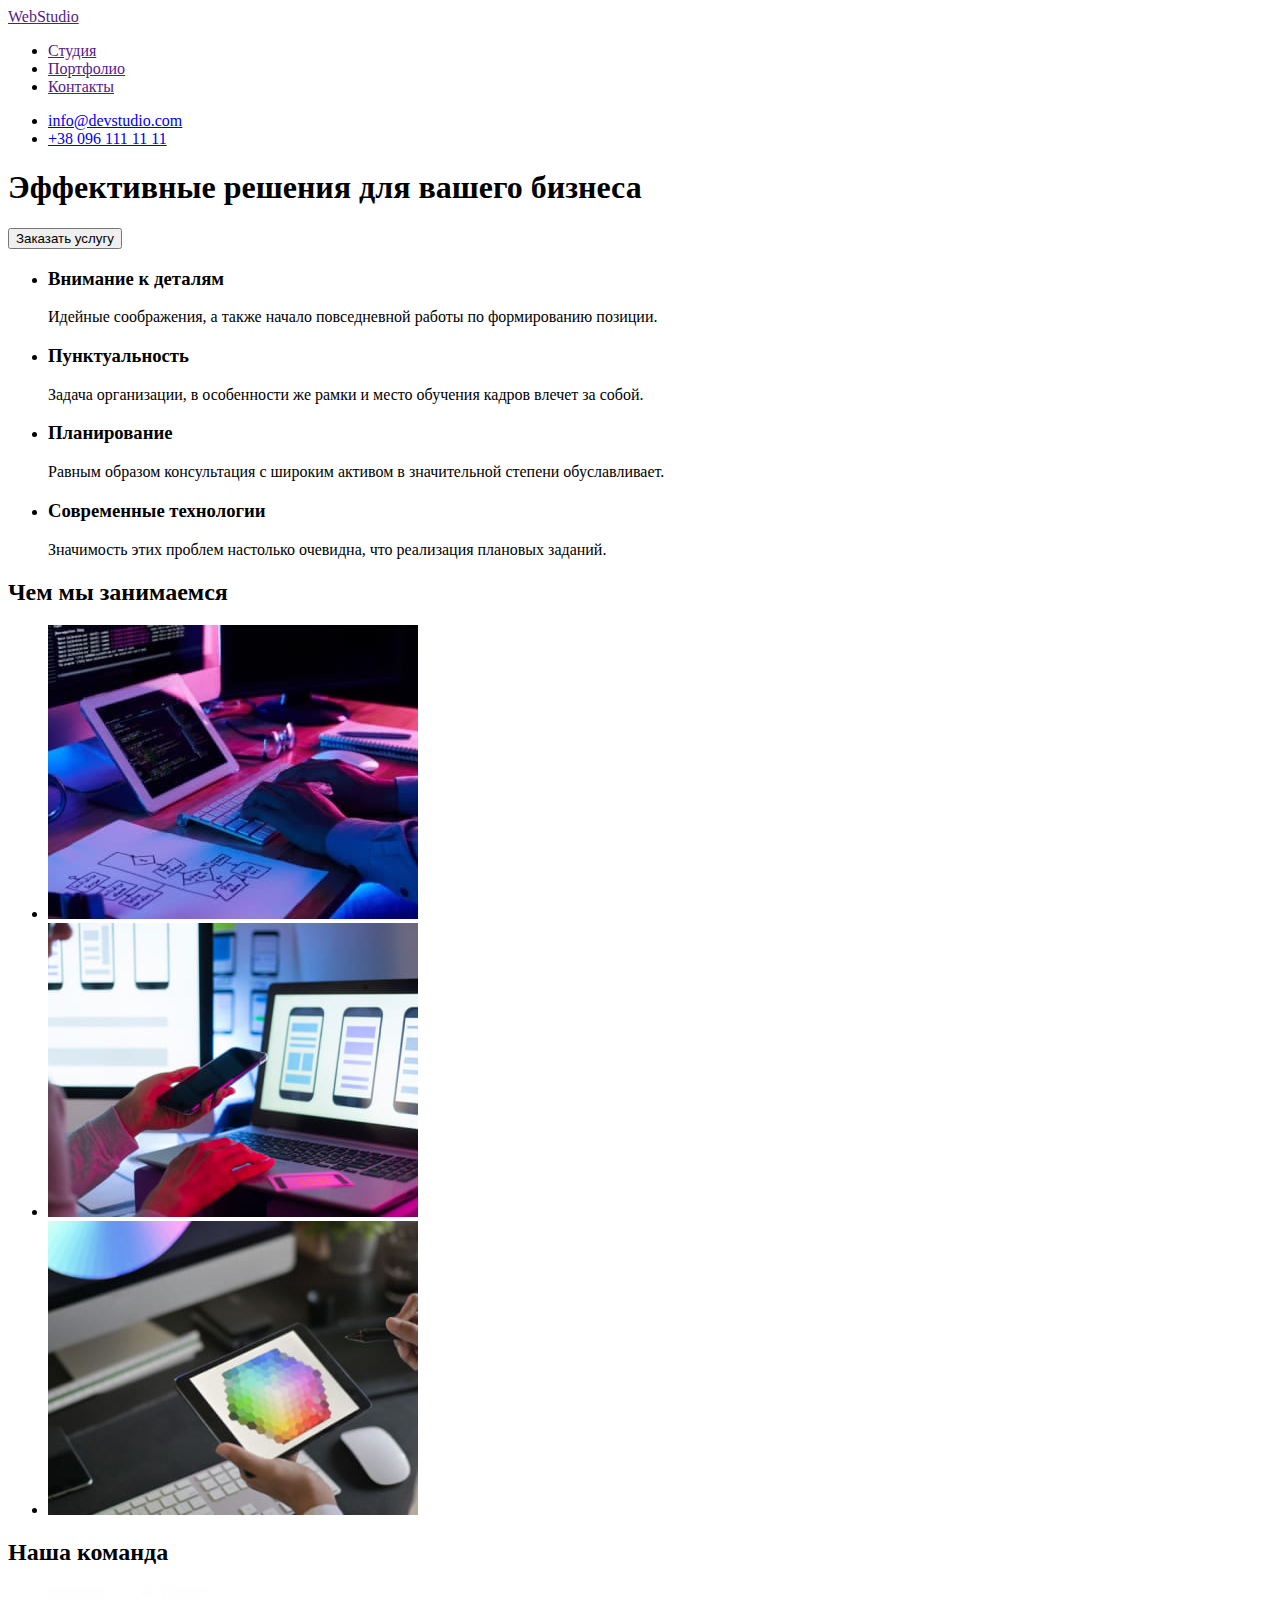
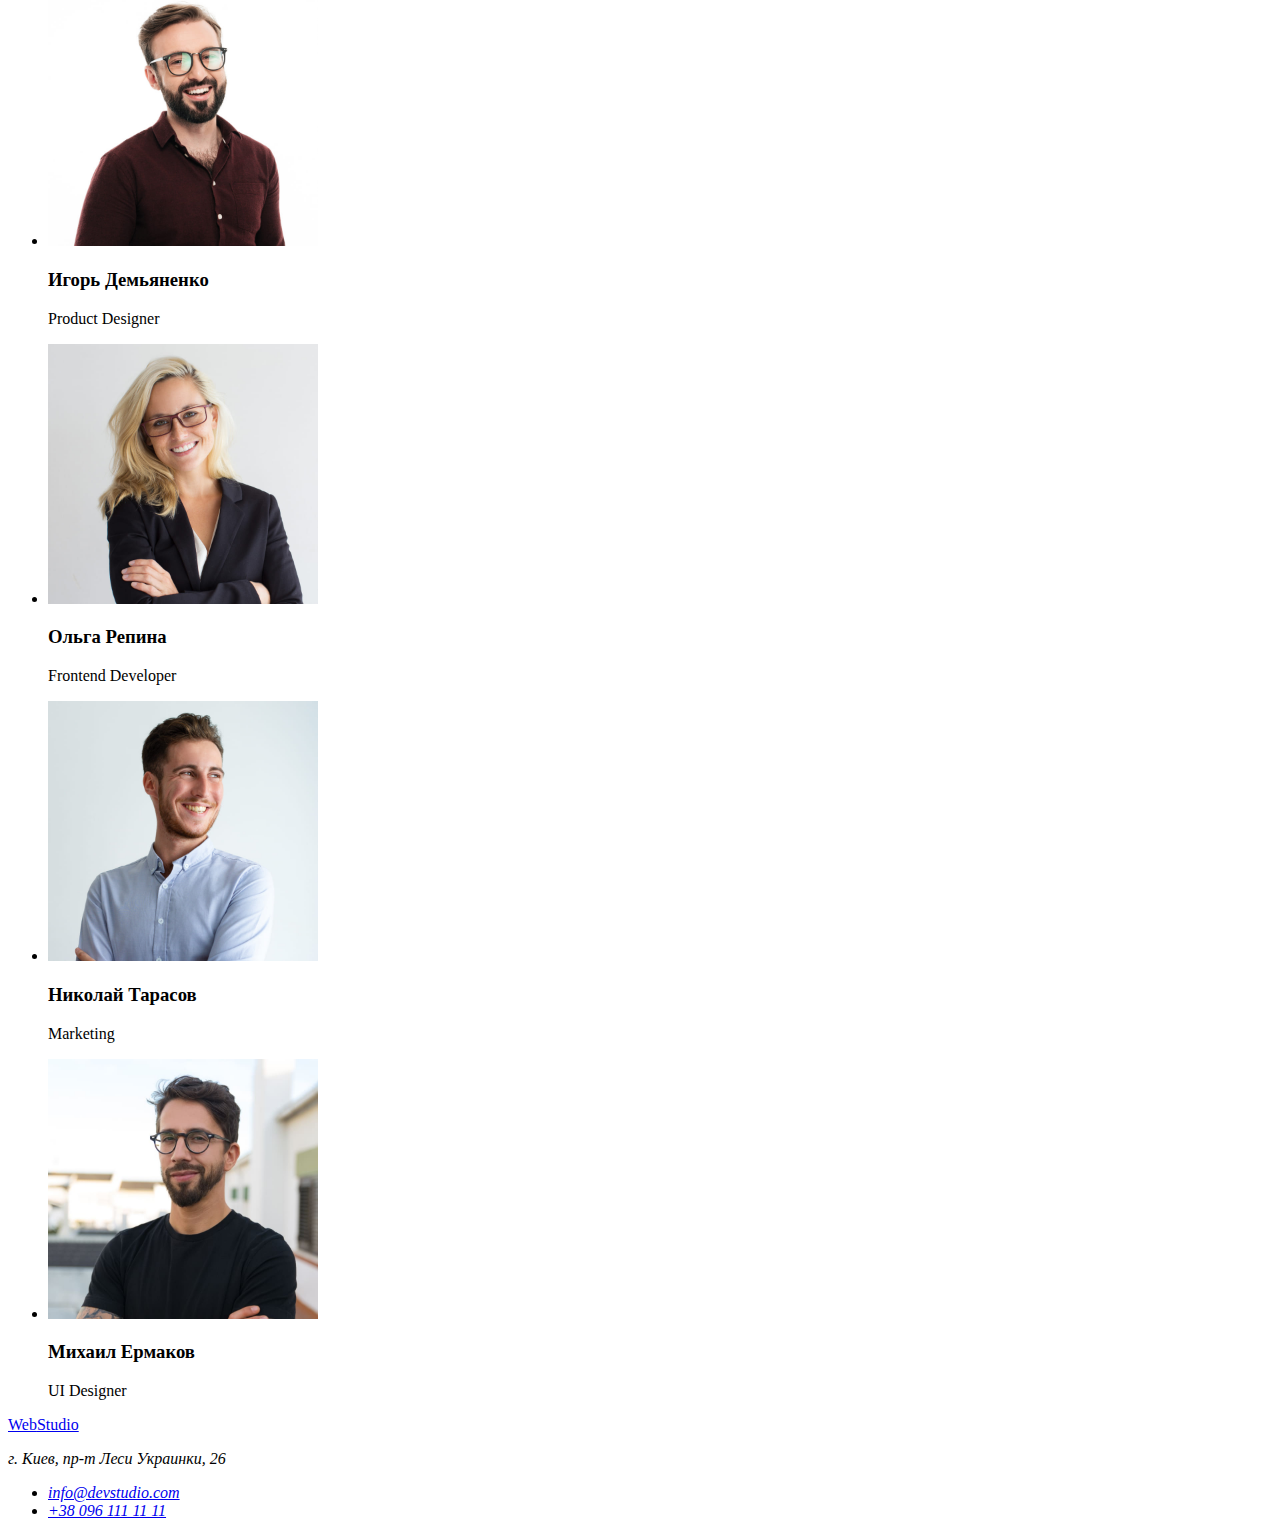
==== index.html @ 60ad61e2 "first" ====
<!DOCTYPE html>
<html lang="ru">
<head>
    <meta charset="UTF-8">
    <meta http-equiv="X-UA-Compatible" content="IE=edge">
    <meta name="viewport" content="width=device-width, initial-scale=1.0">
    <title>Document</title>
    <link rel="stylesheet" href="./css/styles.css" >
</head>

    <header>
        
        <a class="logotype" href=""><span class="logotype-letters">Web</span>Studio</a>

        <!--Navigation panel-->
        <nav>
            <ul class="nav-list">
                <li><a class="stuio" href="">Студия</a></li>
                <li><a class="portfolio" href="">Портфолио</a></li>
                <li><a class="contacts" href="">Контакты</a></li>
            </ul>
        </nav>
            
            <ul>
                <li>
                     <a href="mailto:info@devstudio.com">info@devstudio.com</a>
                </li>
                <li>
                     <a href="tel:+380961111111">+38 096 111 11 11</a>
                </li>
            </ul>
        
    </header>

<main>
    <section>
        <div>
            <h1>Эффективные решения для вашего бизнеса</h1>
            <button type="button">Заказать услугу</button>

        </div>
    </section>
        
   
    <section>
        <ul>
            <li>
                <h3>Внимание к деталям</h3>
                <p>Идейные соображения, а также начало повседневной работы по формированию позиции.</p>
            </li>
            <li>
                <h3>Пунктуальность</h3>
                <p>Задача организации, в особенности же рамки и место обучения кадров влечет за собой.</p>
            </li>
            <li>
                <h3>Планирование</h3>
                <p>Равным образом консультация с широким активом в значительной степени обуславливает.</p>
            </li>
            <li>
                <h3>Современные технологии</h3>
                <p>Значимость этих проблем настолько очевидна, что реализация плановых заданий.</p>
            </li>
            
        </ul>
    </section>

    <section>
        <h2>Чем мы занимаемся</h2>
        <ul>
            <li>
                <img src="./imiges/box1.jpg" alt="ввод текста" width="370">
            </li>
            <li>
                <img src="./imiges/box2.jpg" alt="ноутбук" width="370">
            </li>
            <li>
                <img src="./imiges/box3.jpg" alt="планшет" width="370">
            </li>
        </ul>
    </section>

    <section>
        <h2>Наша команда</h2>
        <ul>
            <li>
                <img src="./imiges/igor-demianenko.jpg" width="270" alt="Игорь Демьяненко">
                <h3>Игорь Демьяненко</h3>
                <p>Product Designer</p>
            </li>
            <li>
                <img src="./imiges/olga-repina.jpg" width="270" alt="Ольга Репина">
                <h3>Ольга Репина</h3>
                <p>Frontend Developer</p>
            </li>
            <li>
                <img src="./imiges/nikolay-tarasov.jpg" width="270" alt="Николай Тарасов">
                <h3>Николай Тарасов</h3>
                <p>Marketing</p>
            </li>
            <li>
                <img src="./imiges/mikhail-ermakov.jpg" width="270" alt="Михаил Ермаков">
                <h3>Михаил Ермаков</h3>
                <p>UI Designer</p>
            </li>
        </ul>
    </section>
</main>

<footer>
        <a class="logotype" href="./Index.html"><span class="logotype-letters">Web</span>Studio</a>

        <address>
            <p> г. Киев, пр-т Леси Украинки, 26</p>
                
            <ul>
                <li> 
                    <a href="mailto:info@devstudio.com">info@devstudio.com</a>
                </li>
                <li>
                    <a href="tel:+380961111111">+38 096 111 11 11</a>
                </li>
            </ul>
        </address>
    
</footer>

</html>
---- css/styles.css ----
/* первичный цвет #212121 */
/* вторичный текст #757575 */
/* Цвет шрифта оглавления героя #FFFFFF */
/* Фон выделения  #2196F3 */
/* Фон хедера #FFFFFF */
/* Фон первой секции #E5E5E5 */
/* Фон второй секции  #F5F4FA */

.list
{
  list-style: none;
}

.letters-logo
{
  color: #2196F3;
}
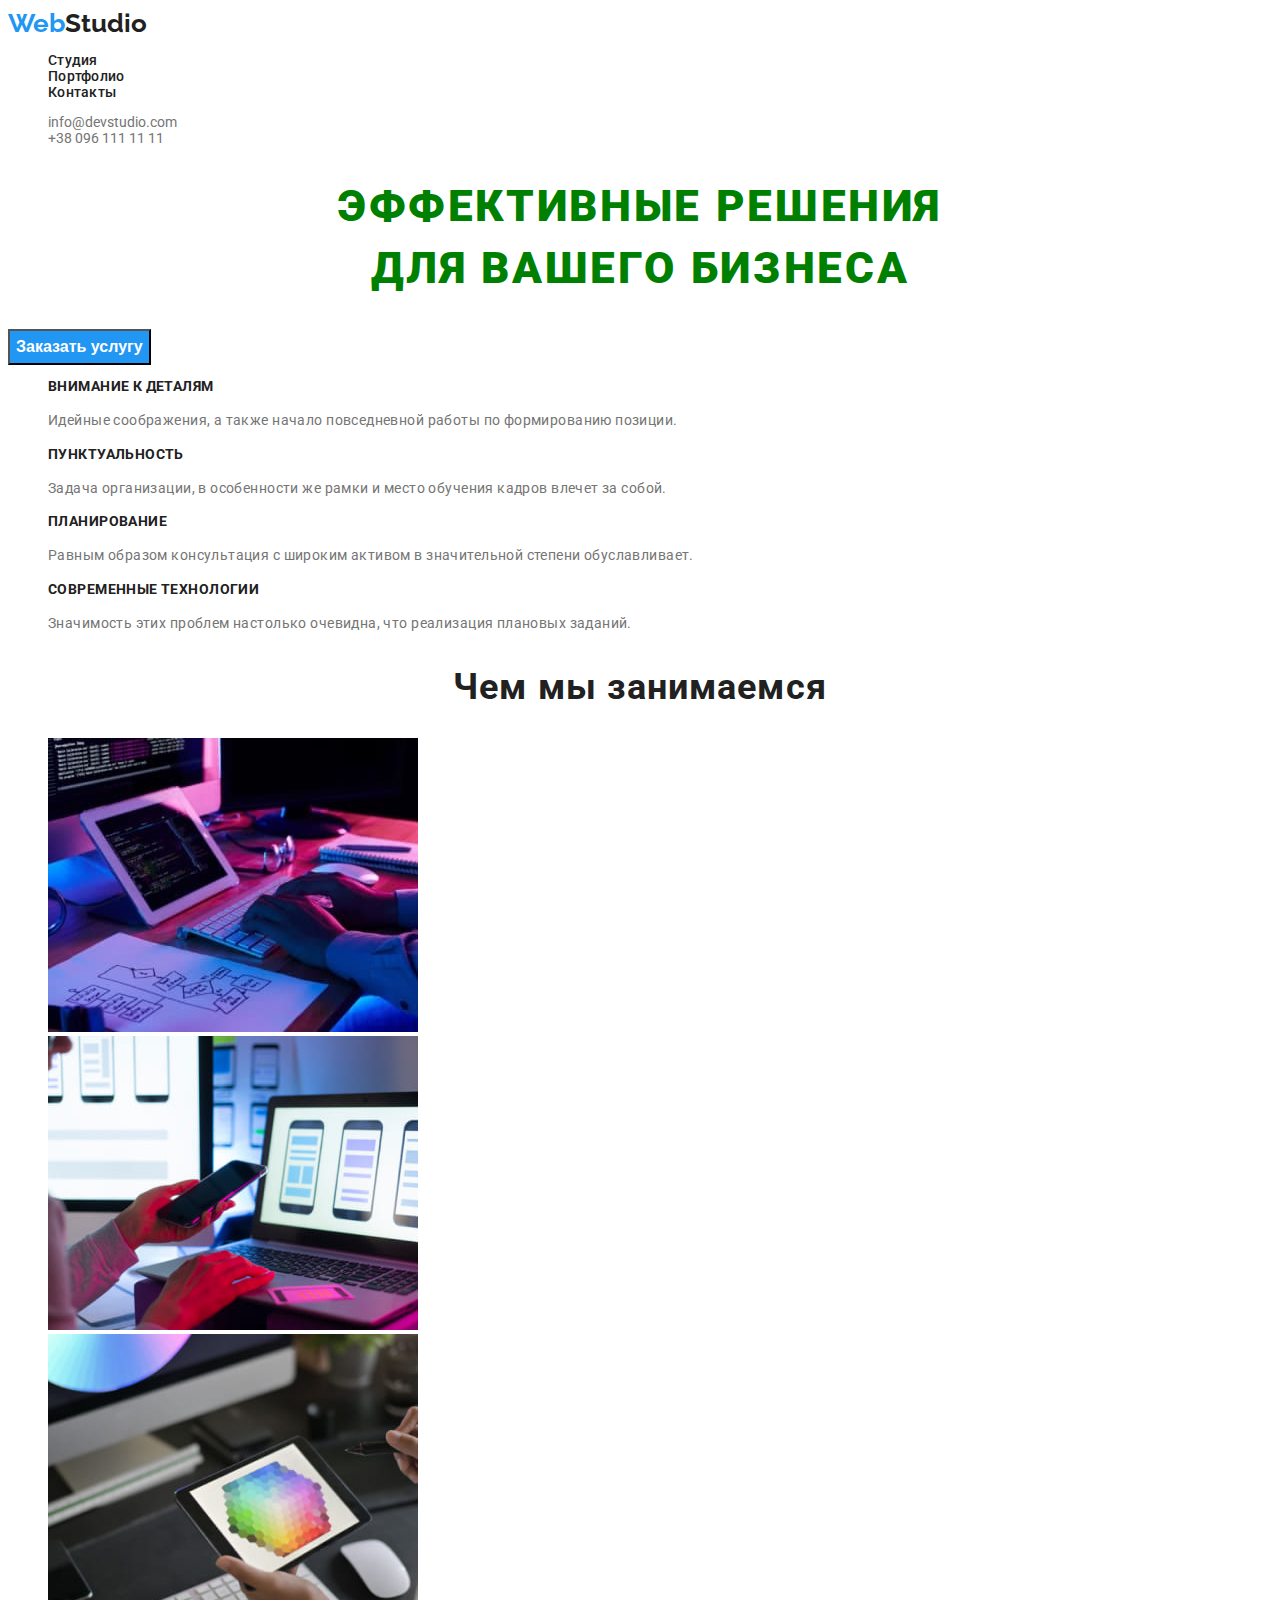
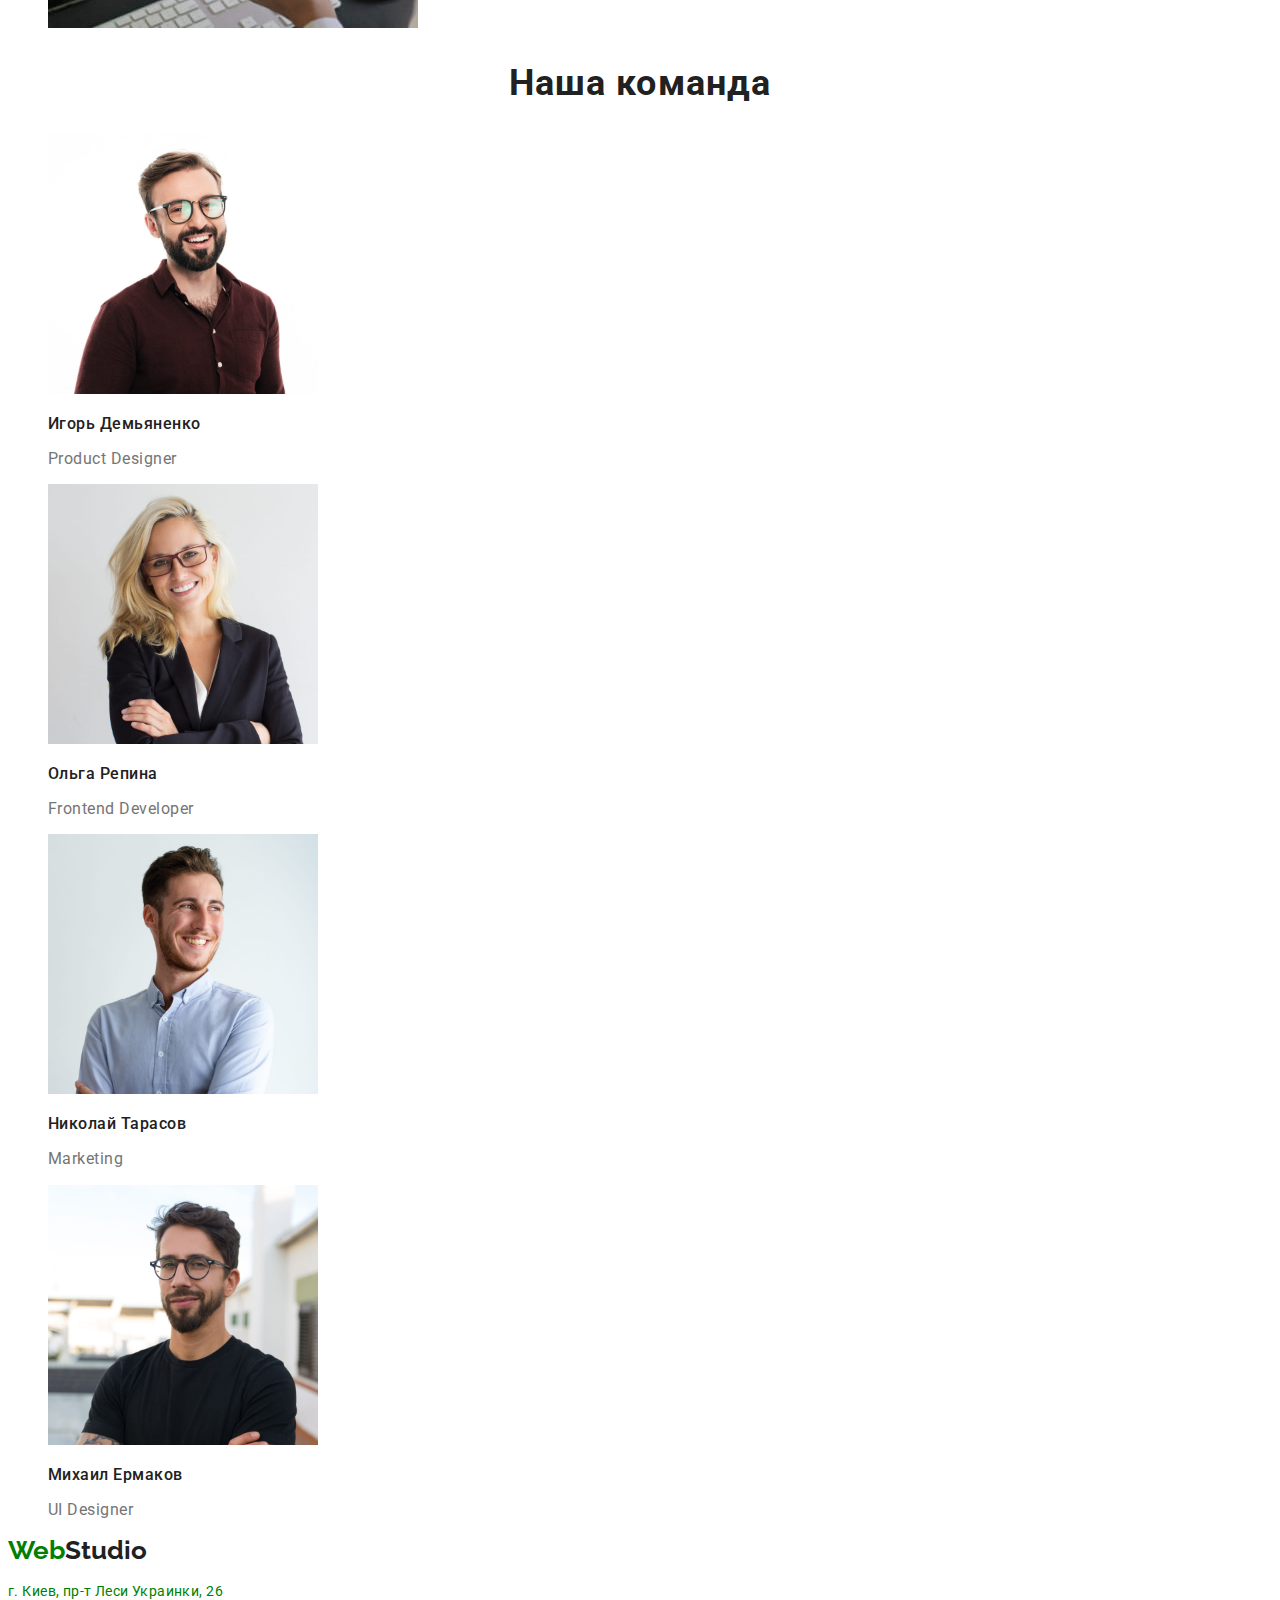
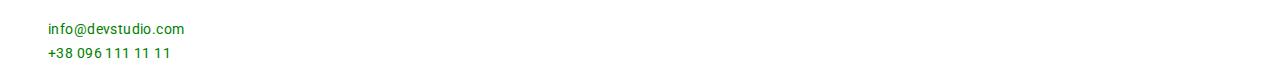
==== commit cd009dcb: "first" ====
--- a/index.html
+++ b/index.html
@@ -5,45 +5,53 @@
     <meta http-equiv="X-UA-Compatible" content="IE=edge">
     <meta name="viewport" content="width=device-width, initial-scale=1.0">
     <title>Document</title>
+    <link rel="preconnect" href="https://fonts.googleapis.com">
+    <link rel="preconnect" href="https://fonts.gstatic.com" crossorigin>
+    <link
+        href="https://fonts.googleapis.com/css2?family=Festive&family=Raleway:wght@700&family=Roboto:wght@400;500;900&display=swap"
+        rel="stylesheet">
+
     <link rel="stylesheet" href="./css/styles.css" >
 </head>
+<body>
+    
 
     <header>
         
-        <a class="logotype" href=""><span class="logotype-letters">Web</span>Studio</a>
+        <a class="logo-title link" href=""><span class="logo-letters-up">Web</span>Studio</a>
 
         <!--Navigation panel-->
-        <nav>
-            <ul class="nav-list">
-                <li><a class="stuio" href="">Студия</a></li>
-                <li><a class="portfolio" href="">Портфолио</a></li>
-                <li><a class="contacts" href="">Контакты</a></li>
+        <nav class="nav-list">
+            <ul class="list">
+                <li><a class="stuio link " href="">Студия</a></li>
+                <li><a class="portfolio link" href="./portfolio.html">Портфолио</a></li>
+                <li><a class="contacts link" href="">Контакты</a></li>
             </ul>
         </nav>
             
-            <ul>
+            <ul class="nav-link list">
                 <li>
-                     <a href="mailto:info@devstudio.com">info@devstudio.com</a>
+                     <a class="link" href="mailto:info@devstudio.com">info@devstudio.com</a>
                 </li>
                 <li>
-                     <a href="tel:+380961111111">+38 096 111 11 11</a>
+                     <a class="link" href="tel:+380961111111">+38 096 111 11 11</a>
                 </li>
             </ul>
         
     </header>
 
 <main>
-    <section>
+    <section class="hero">
         <div>
-            <h1>Эффективные решения для вашего бизнеса</h1>
-            <button type="button">Заказать услугу</button>
+            <h1 class="hero-title">Эффективные решения <br> для вашего бизнеса</h1>
+            <button type="button" class="hero-button">Заказать услугу</button>
 
         </div>
     </section>
         
    
-    <section>
-        <ul>
+    <section class="skills">
+        <ul class="list">
             <li>
                 <h3>Внимание к деталям</h3>
                 <p>Идейные соображения, а также начало повседневной работы по формированию позиции.</p>
@@ -64,9 +72,9 @@
         </ul>
     </section>
 
-    <section>
+    <section class="work-list">
         <h2>Чем мы занимаемся</h2>
-        <ul>
+        <ul class="list">
             <li>
                 <img src="./imiges/box1.jpg" alt="ввод текста" width="370">
             </li>
@@ -79,9 +87,9 @@
         </ul>
     </section>
 
-    <section>
+    <section class="team">
         <h2>Наша команда</h2>
-        <ul>
+        <ul class="list">
             <li>
                 <img src="./imiges/igor-demianenko.jpg" width="270" alt="Игорь Демьяненко">
                 <h3>Игорь Демьяненко</h3>
@@ -107,21 +115,21 @@
 </main>
 
 <footer>
-        <a class="logotype" href="./Index.html"><span class="logotype-letters">Web</span>Studio</a>
+        <a class="logo-title link" href="./Index.html"><span class="logo-letters-down">Web</span>Studio</a>
 
-        <address>
+        <address class="address-font">
             <p> г. Киев, пр-т Леси Украинки, 26</p>
                 
-            <ul>
+            <ul class="nav-link-down list">
                 <li> 
-                    <a href="mailto:info@devstudio.com">info@devstudio.com</a>
+                    <a class="link" href="mailto:info@devstudio.com">info@devstudio.com</a>
                 </li>
                 <li>
-                    <a href="tel:+380961111111">+38 096 111 11 11</a>
+                    <a class="link" href="tel:+380961111111">+38 096 111 11 11</a>
                 </li>
             </ul>
         </address>
     
 </footer>
-
+</body>
 </html>
--- a/css/styles.css
+++ b/css/styles.css
@@ -6,12 +6,191 @@
 /* Фон первой секции #E5E5E5 */
 /* Фон второй секции  #F5F4FA */
 
-.list
-{
+:root {
+  --primary-text-color: #212121;
+  --secondary-text-color: #757575;
+  --accent-color: #2196f3;
+  --white-text-color: #ffffff;
+  --temporary-text-color: green;
+}
+body {
+  color: var(--primary-text-color);
+  font-family: Roboto, sans-serif;
+  font-style: normal;
+  font-weight: 400;
+  font-size: 14px;
+  line-height: 1.14;
+}
+/*сброс точек списка*/
+.list {
   list-style: none;
 }
+/*обнуление подчёркивания ссылок*/
+.link {
+  text-decoration: none;
+}
 
-.letters-logo
-{
-  color: #2196F3;
+/*характеристики шрифта логотипа*/
+.logo-title {
+  color: var(--primary-text-color);
+  font-family: Raleway, sans-serif;
+  font-style: normal;
+  font-weight: 700;
+  font-size: 26px;
+  line-height: 1.2;
 }
+/*назначение цвета первых букв логотипа сверху*/
+.logo-letters-up {
+  color: var(--accent-color);
+}
+
+/*панель навигации*/
+.nav-list .link {
+  color: var(--primary-text-color);
+
+  font-weight: 500;
+  font-size: 14px;
+  line-height: 1.14;
+  letter-spacing: 0.02em;
+}
+
+.nav-list .link:hover,
+.nav-list .link:focus {
+  color: var(--accent-color);
+}
+/*панель ссылок хедера*/
+.nav-link .link {
+  color: var(--secondary-text-color);
+}
+.nav-link .link:hover,
+.nav-link .link:focus {
+  color: var(--accent-color);
+}
+
+/*оглавление героя*/
+.hero .hero-title {
+  color: var(--temporary-text-color);
+  font-weight: 900;
+  font-size: 44px;
+  line-height: 1.4;
+  text-align: center;
+  letter-spacing: 0.06em;
+  text-transform: uppercase;
+}
+
+.hero-button {
+  cursor: pointer;
+}
+
+.hero-button {
+  background-color: var(--accent-color);
+  color: var(--white-text-color);
+  font-weight: 700;
+  font-size: 16px;
+  line-height: 1.87;
+}
+
+.work-list h2 {
+  font-weight: 700;
+  font-size: 36px;
+  line-height: 1.17;
+  text-align: center;
+  letter-spacing: 0.03em;
+}
+
+.skills h3 {
+  font-weight: 700;
+  font-size: 14px;
+  line-height: 1.14;
+  letter-spacing: 0.03em;
+  text-transform: uppercase;
+}
+
+.skills p {
+  color: var(--secondary-text-color);
+  font-weight: 400;
+  font-size: 14px;
+  line-height: 1.7;
+  letter-spacing: 0.03em;
+}
+
+.team h2 {
+  font-weight: 700;
+  font-size: 36px;
+  line-height: 1.17;
+  text-align: center;
+  letter-spacing: 0.03em;
+}
+
+.team .list h3 {
+  font-weight: 500;
+  font-size: 16px;
+  line-height: 1.2;
+  letter-spacing: 0.03em;
+}
+.team .list p {
+  color: var(--secondary-text-color);
+  font-weight: 400;
+  font-size: 16px;
+  line-height: 1.2;
+  letter-spacing: 0.03em;
+}
+
+/*назначение цвета первых букв логотипа снизу. Временно зелёный*/
+.logo-title .logo-letters-down {
+  color: var(--temporary-text-color);
+}
+
+/*назначение характеристик строке адреса*/
+.address-font p {
+  color: var(--temporary-text-color);
+  font-style: normal;
+  font-size: 14px;
+  line-height: 1.7;
+  letter-spacing: 0.03em;
+}
+
+.nav-link-down a {
+  text-decoration: none;
+  list-style: none;
+  font-style: normal;
+  font-size: 14px;
+  line-height: 1.7;
+  letter-spacing: 0.03em;
+  /*color: rgba(255, 255, 255, 0.6);*/
+  color: var(--temporary-text-color);
+}
+/*-------portfolio.html---------*/
+.portfolio-button-list .button {
+  color: var(--primary-text-color);
+  font-family: Roboto;
+  font-style: normal;
+  font-weight: 500;
+  font-size: 16px;
+  line-height: 1.6;
+  letter-spacing: 0.03em;
+}
+
+.portfolio-button-list .button:hover,
+.portfolio-button-list .button:focus {
+  background-color: var(--accent-color);
+  color: var(--white-text-color);
+}
+
+.portfolio-button-list .button {
+  cursor: pointer;
+}
+
+.filter-section h2 {
+  font-weight: 700;
+  font-size: 18px;
+  line-height: 2;
+  letter-spacing: 0.06em;
+}
+
+.filter-section p {
+  font-weight: 400;
+  font-size: 16px;
+  line-height: 1.9;
+  letter-spacing: 0.03em;
+}
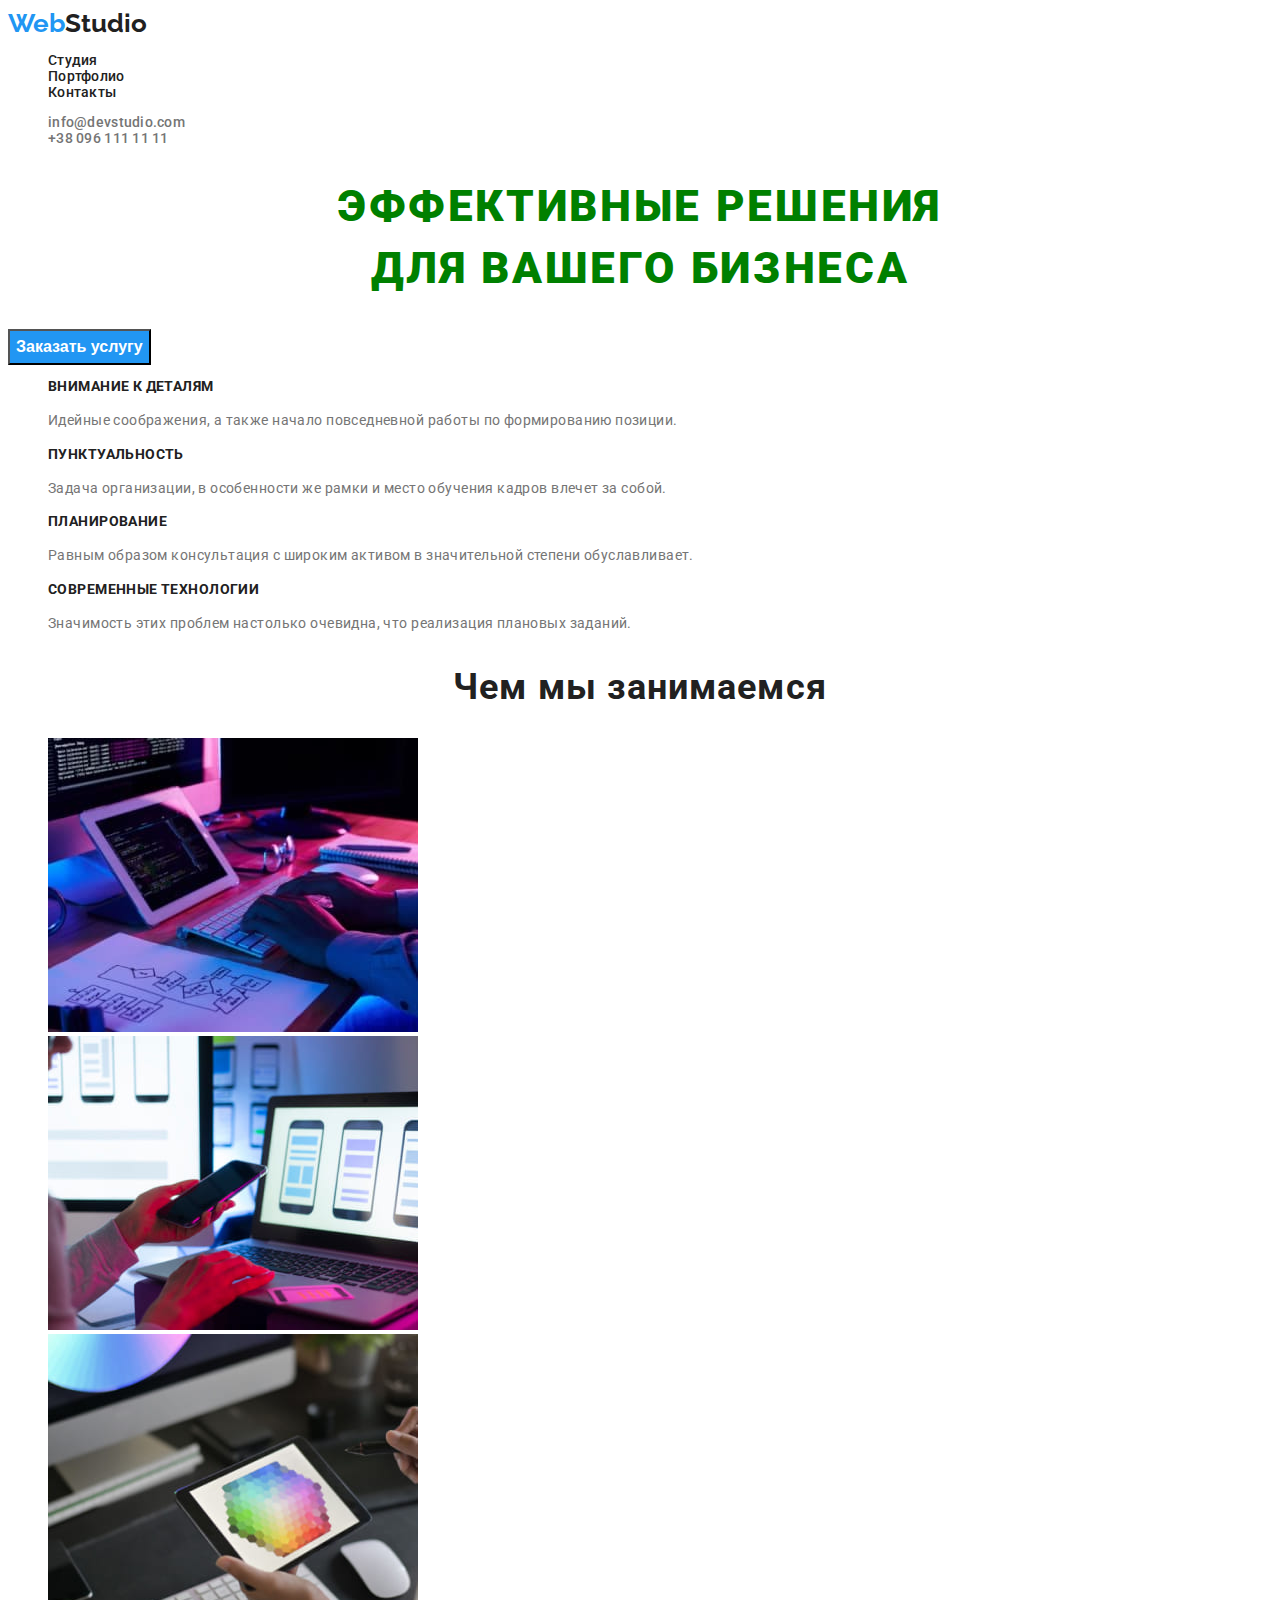
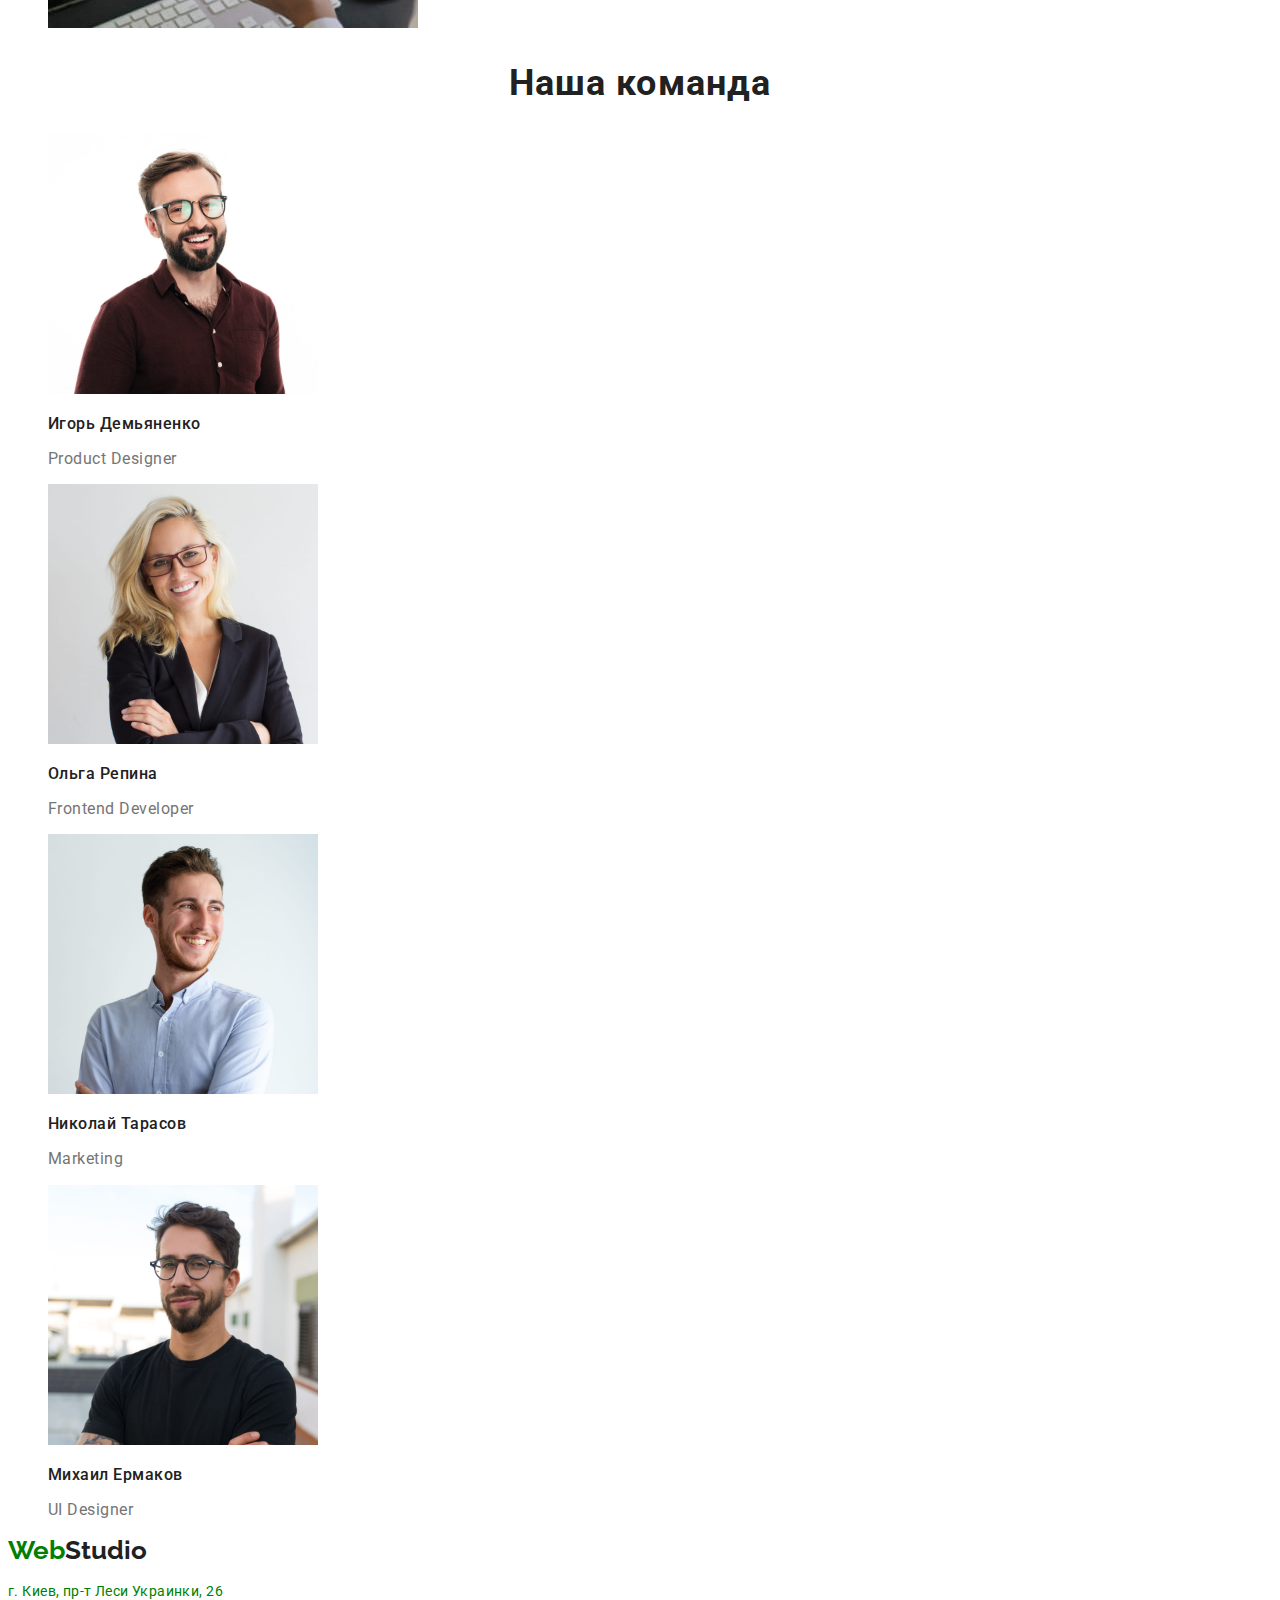
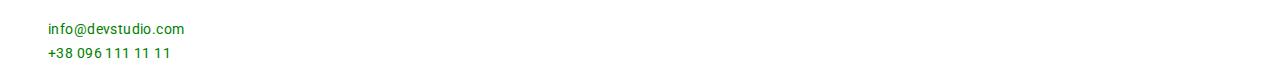
==== commit ce61dc38: "fix-2" ====
--- a/index.html
+++ b/index.html
@@ -5,12 +5,10 @@
     <meta http-equiv="X-UA-Compatible" content="IE=edge">
     <meta name="viewport" content="width=device-width, initial-scale=1.0">
     <title>Document</title>
-    <link rel="preconnect" href="https://fonts.googleapis.com">
-    <link rel="preconnect" href="https://fonts.gstatic.com" crossorigin>
-    <link
-        href="https://fonts.googleapis.com/css2?family=Festive&family=Raleway:wght@700&family=Roboto:wght@400;500;900&display=swap"
-        rel="stylesheet">
-
+<link rel="preconnect" href="https://fonts.googleapis.com">
+<link rel="preconnect" href="https://fonts.gstatic.com" crossorigin>
+<link href="https://fonts.googleapis.com/css2?family=Raleway:wght@700&family=Roboto:wght@400;500;700;900&display=swap"
+    rel="stylesheet">
     <link rel="stylesheet" href="./css/styles.css" >
 </head>
 <body>
@@ -50,30 +48,30 @@
     </section>
         
    
-    <section class="skills">
-        <ul class="list">
+    <section>
+        <ul class="skills-list list">
             <li>
-                <h3>Внимание к деталям</h3>
-                <p>Идейные соображения, а также начало повседневной работы по формированию позиции.</p>
+                <h3 class="skills-list-title">Внимание к деталям</h3>
+                <p class="skills-list-paragraph">Идейные соображения, а также начало повседневной работы по формированию позиции.</p>
             </li>
             <li>
-                <h3>Пунктуальность</h3>
-                <p>Задача организации, в особенности же рамки и место обучения кадров влечет за собой.</p>
+                <h3 class="skills-list-title">Пунктуальность</h3>
+                <p class="skills-list-paragraph">Задача организации, в особенности же рамки и место обучения кадров влечет за собой.</p>
             </li>
             <li>
-                <h3>Планирование</h3>
-                <p>Равным образом консультация с широким активом в значительной степени обуславливает.</p>
+                <h3 class="skills-list-title">Планирование</h3>
+                <p class="skills-list-paragraph">Равным образом консультация с широким активом в значительной степени обуславливает.</p>
             </li>
             <li>
-                <h3>Современные технологии</h3>
-                <p>Значимость этих проблем настолько очевидна, что реализация плановых заданий.</p>
+                <h3 class="skills-list-title">Современные технологии</h3>
+                <p class="skills-list-paragraph">Значимость этих проблем настолько очевидна, что реализация плановых заданий.</p>
             </li>
             
         </ul>
     </section>
 
-    <section class="work-list">
-        <h2>Чем мы занимаемся</h2>
+    <section class="work-list-section">
+        <h2 class="title">Чем мы занимаемся</h2>
         <ul class="list">
             <li>
                 <img src="./imiges/box1.jpg" alt="ввод текста" width="370">
@@ -88,27 +86,27 @@
     </section>
 
     <section class="team">
-        <h2>Наша команда</h2>
-        <ul class="list">
+        <h2 class="team-title">Наша команда</h2>
+        <ul class="team-list list">
             <li>
                 <img src="./imiges/igor-demianenko.jpg" width="270" alt="Игорь Демьяненко">
-                <h3>Игорь Демьяненко</h3>
-                <p>Product Designer</p>
+                <h3 class="team-list-title">Игорь Демьяненко</h3>
+                <p class="team-list-paragraph">Product Designer</p>
             </li>
             <li>
                 <img src="./imiges/olga-repina.jpg" width="270" alt="Ольга Репина">
-                <h3>Ольга Репина</h3>
-                <p>Frontend Developer</p>
+                <h3 class="team-list-title">Ольга Репина</h3>
+                <p class="team-list-paragraph">Frontend Developer</p>
             </li>
             <li>
                 <img src="./imiges/nikolay-tarasov.jpg" width="270" alt="Николай Тарасов">
-                <h3>Николай Тарасов</h3>
-                <p>Marketing</p>
+                <h3 class="team-list-title">Николай Тарасов</h3>
+                <p class="team-list-paragraph">Marketing</p>
             </li>
             <li>
                 <img src="./imiges/mikhail-ermakov.jpg" width="270" alt="Михаил Ермаков">
-                <h3>Михаил Ермаков</h3>
-                <p>UI Designer</p>
+                <h3 class="team-list-title">Михаил Ермаков</h3>
+                <p class="team-list-paragraph">UI Designer</p>
             </li>
         </ul>
     </section>
--- a/css/styles.css
+++ b/css/styles.css
@@ -10,8 +10,7 @@
   --primary-text-color: #212121;
   --secondary-text-color: #757575;
   --accent-color: #2196f3;
-  --white-text-color: #ffffff;
-  --temporary-text-color: green;
+  --white-text-color: green;
 }
 body {
   color: var(--primary-text-color);
@@ -61,6 +60,10 @@
 /*панель ссылок хедера*/
 .nav-link .link {
   color: var(--secondary-text-color);
+  font-weight: 500;
+  font-size: 14px;
+  line-height: 1.14;
+  letter-spacing: 0.02em;
 }
 .nav-link .link:hover,
 .nav-link .link:focus {
@@ -69,7 +72,7 @@
 
 /*оглавление героя*/
 .hero .hero-title {
-  color: var(--temporary-text-color);
+  color: var(--white-text-color);
   font-weight: 900;
   font-size: 44px;
   line-height: 1.4;
@@ -84,13 +87,13 @@
 
 .hero-button {
   background-color: var(--accent-color);
-  color: var(--white-text-color);
+  color: #ffffff;
   font-weight: 700;
   font-size: 16px;
   line-height: 1.87;
 }
 
-.work-list h2 {
+.work-list-section .title {
   font-weight: 700;
   font-size: 36px;
   line-height: 1.17;
@@ -98,7 +101,7 @@
   letter-spacing: 0.03em;
 }
 
-.skills h3 {
+.skills-list .skills-list-title {
   font-weight: 700;
   font-size: 14px;
   line-height: 1.14;
@@ -106,7 +109,7 @@
   text-transform: uppercase;
 }
 
-.skills p {
+.skills-list .skills-list-paragraph {
   color: var(--secondary-text-color);
   font-weight: 400;
   font-size: 14px;
@@ -114,7 +117,7 @@
   letter-spacing: 0.03em;
 }
 
-.team h2 {
+.team .team-title {
   font-weight: 700;
   font-size: 36px;
   line-height: 1.17;
@@ -122,13 +125,13 @@
   letter-spacing: 0.03em;
 }
 
-.team .list h3 {
+.team-list .team-list-title {
   font-weight: 500;
   font-size: 16px;
   line-height: 1.2;
   letter-spacing: 0.03em;
 }
-.team .list p {
+.team-list .team-list-paragraph {
   color: var(--secondary-text-color);
   font-weight: 400;
   font-size: 16px;
@@ -138,12 +141,12 @@
 
 /*назначение цвета первых букв логотипа снизу. Временно зелёный*/
 .logo-title .logo-letters-down {
-  color: var(--temporary-text-color);
+  color: var(--white-text-color);
 }
 
 /*назначение характеристик строке адреса*/
 .address-font p {
-  color: var(--temporary-text-color);
+  color: var(--white-text-color);
   font-style: normal;
   font-size: 14px;
   line-height: 1.7;
@@ -158,10 +161,10 @@
   line-height: 1.7;
   letter-spacing: 0.03em;
   /*color: rgba(255, 255, 255, 0.6);*/
-  color: var(--temporary-text-color);
+  color: var(--white-text-color);
 }
 /*-------portfolio.html---------*/
-.portfolio-button-list .button {
+.filter-section-list .button {
   color: var(--primary-text-color);
   font-family: Roboto;
   font-style: normal;
@@ -171,25 +174,24 @@
   letter-spacing: 0.03em;
 }
 
-.portfolio-button-list .button:hover,
-.portfolio-button-list .button:focus {
+.filter-section-list .button:hover,
+.filter-section-list .button:focus {
   background-color: var(--accent-color);
-  color: var(--white-text-color);
+  color: #ffffff;
 }
 
-.portfolio-button-list .button {
+.filter-section-list .button {
   cursor: pointer;
 }
 
-.filter-section h2 {
+.filter-section .potfolio-list-title {
   font-weight: 700;
   font-size: 18px;
   line-height: 2;
   letter-spacing: 0.06em;
 }
 
-.filter-section p {
-  font-weight: 400;
+.filter-section .potfolio-list-paragraph {
   font-size: 16px;
   line-height: 1.9;
   letter-spacing: 0.03em;
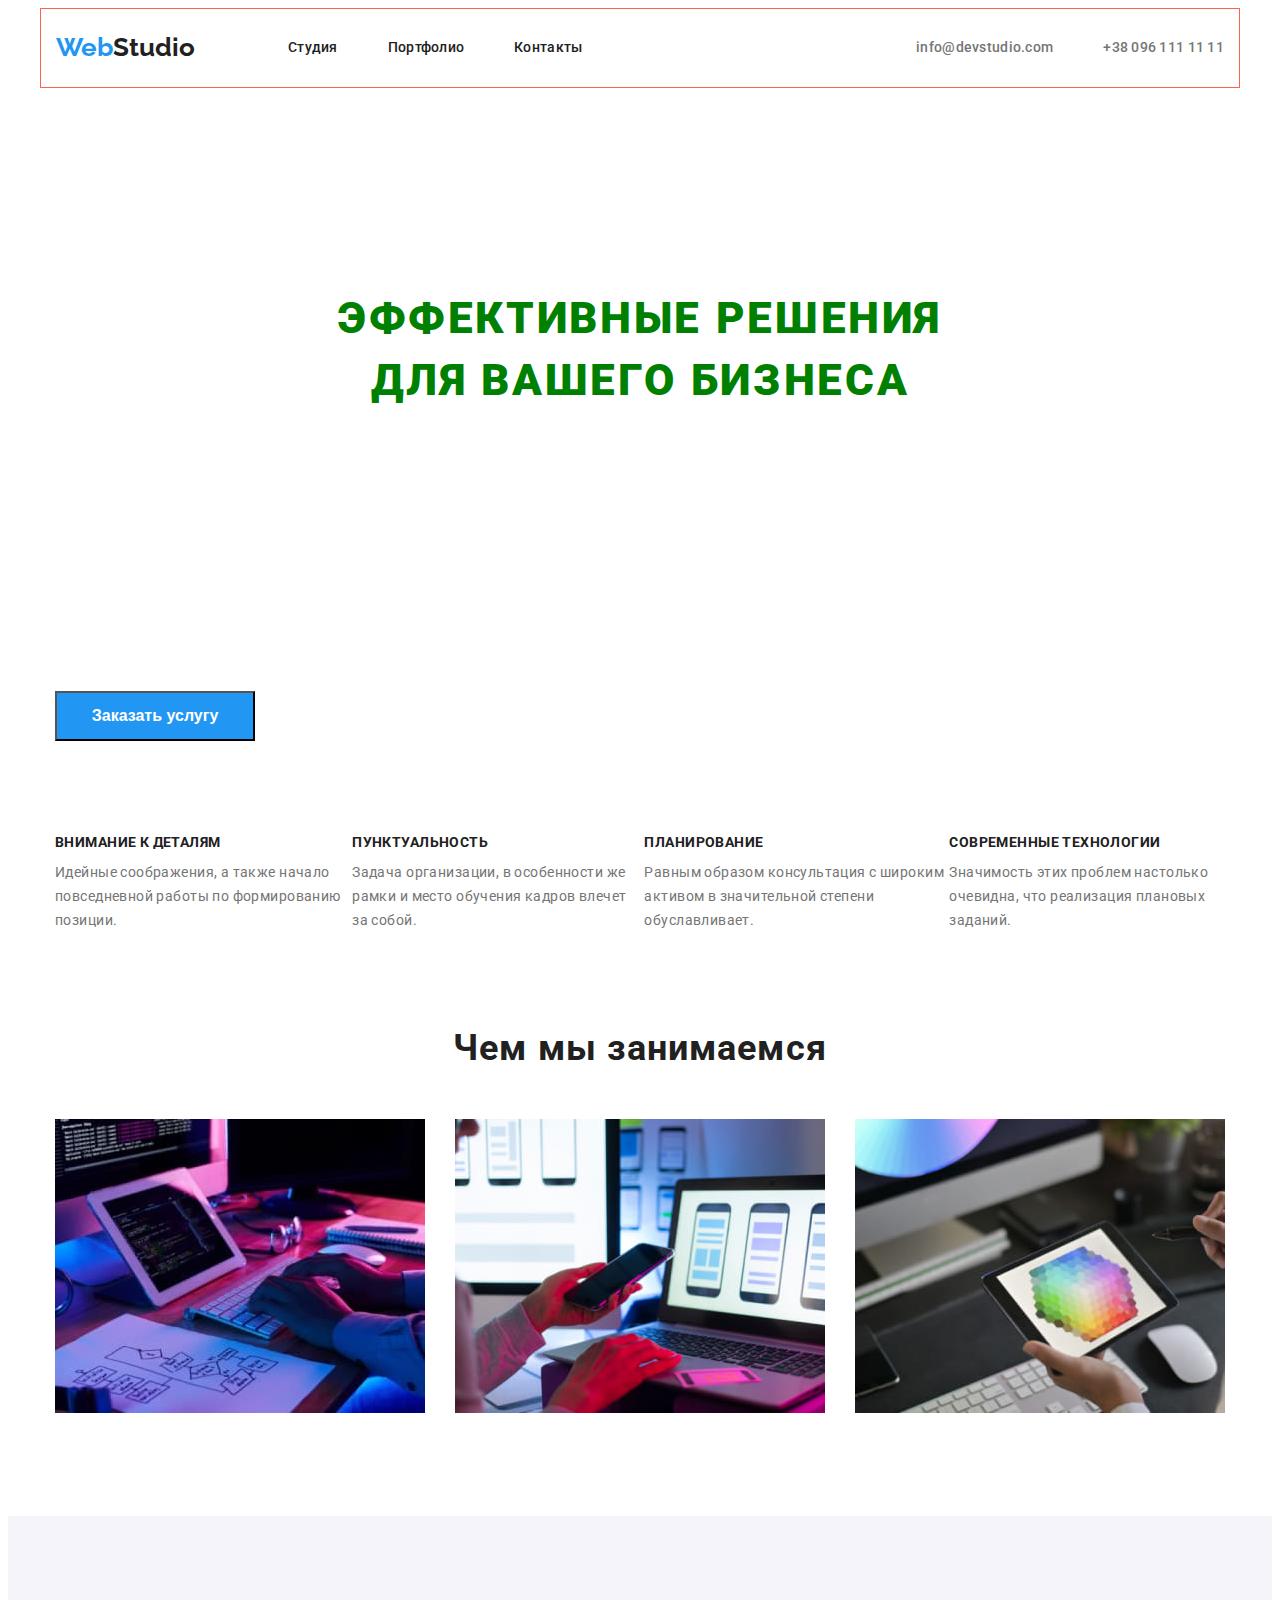
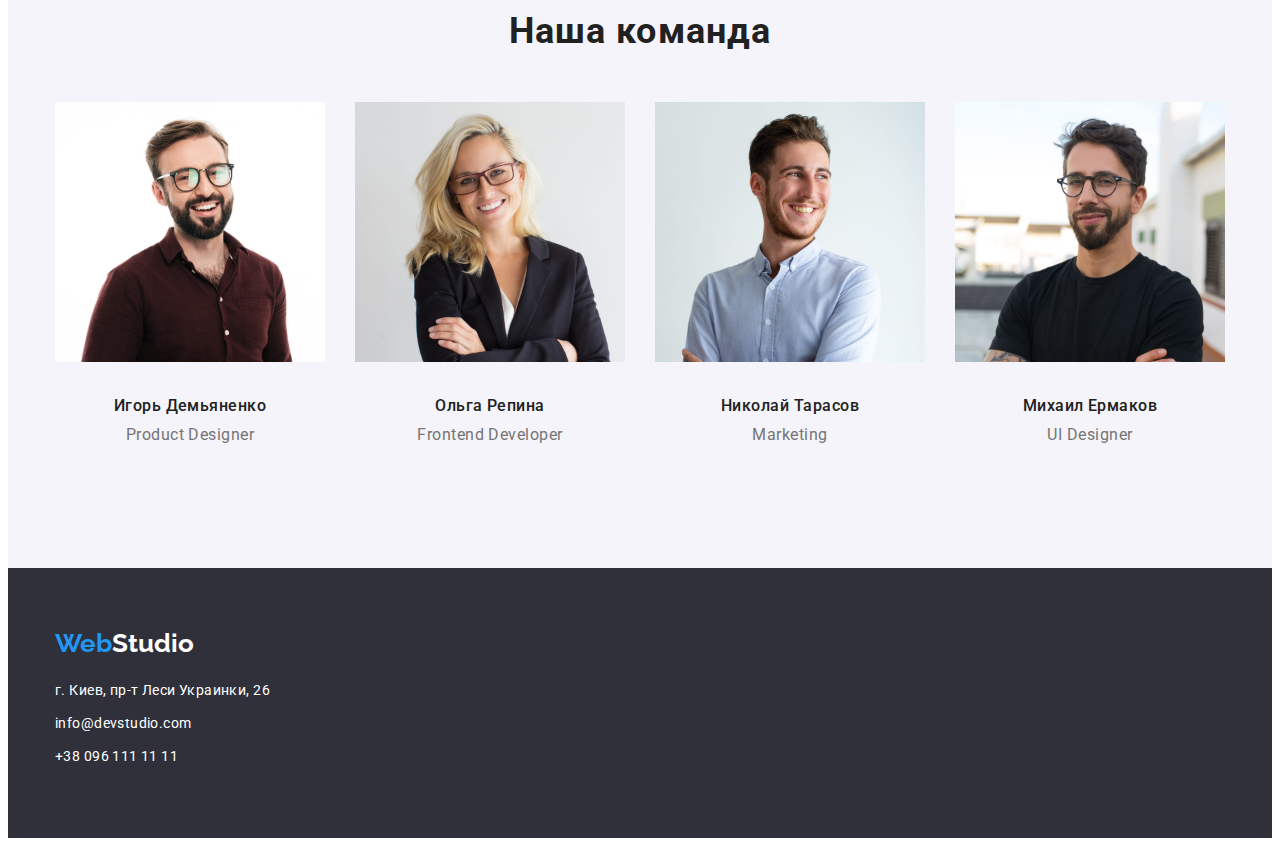
==== commit 70a4a861: "last" ====
--- a/index.html
+++ b/index.html
@@ -1,10 +1,14 @@
 <!DOCTYPE html>
 <html lang="ru">
 <head>
+    
     <meta charset="UTF-8">
     <meta http-equiv="X-UA-Compatible" content="IE=edge">
     <meta name="viewport" content="width=device-width, initial-scale=1.0">
-    <title>Document</title>
+    <title>Studio</title>
+    <link rel="stylesheet" href="https://cdnjs.cloudflare.com/ajax/libs/modern-normalize/1.1.0/modern-normalize.min.css"
+        integrity="sha512-wpPYUAdjBVSE4KJnH1VR1HeZfpl1ub8YT/NKx4PuQ5NmX2tKuGu6U/JRp5y+Y8XG2tV+wKQpNHVUX03MfMFn9Q=="
+        crossorigin="anonymous" referrerpolicy="no-referrer" />
 <link rel="preconnect" href="https://fonts.googleapis.com">
 <link rel="preconnect" href="https://fonts.gstatic.com" crossorigin>
 <link href="https://fonts.googleapis.com/css2?family=Raleway:wght@700&family=Roboto:wght@400;500;700;900&display=swap"
@@ -14,33 +18,34 @@
 <body>
     
 
-    <header>
-        
-        <a class="logo-title link" href=""><span class="logo-letters-up">Web</span>Studio</a>
-
+    <header class="header">
+        <div class="container header-container">
+            <div class="connect-header-logo">
+        <a class="logo-title-up link" href=""><span class="logo-letters-up">Web</span>Studio</a>
+        </div>
         <!--Navigation panel-->
         <nav class="nav-list">
-            <ul class="list">
-                <li><a class="stuio link " href="">Студия</a></li>
-                <li><a class="portfolio link" href="./portfolio.html">Портфолио</a></li>
-                <li><a class="contacts link" href="">Контакты</a></li>
+            <ul class="header-list list">
+                <li class="header-item"><a class="stuio link " href="">Студия</a></li>
+                <li class="header-item"><a class="portfolio link" href="./portfolio.html">Портфолио</a></li>
+                <li class="header-item"><a class="contacts link" href="">Контакты</a></li>
             </ul>
         </nav>
             
             <ul class="nav-link list">
-                <li>
-                     <a class="link" href="mailto:info@devstudio.com">info@devstudio.com</a>
+                <li class="item">
+                     <a class="item link" href="mailto:info@devstudio.com">info@devstudio.com</a>
                 </li>
-                <li>
+                <li class="item">
                      <a class="link" href="tel:+380961111111">+38 096 111 11 11</a>
                 </li>
             </ul>
-        
+        </div>
     </header>
 
 <main>
     <section class="hero">
-        <div>
+        <div class="container hero-container">
             <h1 class="hero-title">Эффективные решения <br> для вашего бизнеса</h1>
             <button type="button" class="hero-button">Заказать услугу</button>
 
@@ -49,85 +54,95 @@
         
    
     <section>
+        <div class="skills-cotainer container">
         <ul class="skills-list list">
-            <li>
+            <li class="item">
                 <h3 class="skills-list-title">Внимание к деталям</h3>
                 <p class="skills-list-paragraph">Идейные соображения, а также начало повседневной работы по формированию позиции.</p>
             </li>
-            <li>
+            <li class="item">
                 <h3 class="skills-list-title">Пунктуальность</h3>
                 <p class="skills-list-paragraph">Задача организации, в особенности же рамки и место обучения кадров влечет за собой.</p>
             </li>
-            <li>
+            <li class="item">
                 <h3 class="skills-list-title">Планирование</h3>
                 <p class="skills-list-paragraph">Равным образом консультация с широким активом в значительной степени обуславливает.</p>
             </li>
-            <li>
+            <li class="item">
                 <h3 class="skills-list-title">Современные технологии</h3>
                 <p class="skills-list-paragraph">Значимость этих проблем настолько очевидна, что реализация плановых заданий.</p>
             </li>
             
         </ul>
+        </div>
     </section>
 
     <section class="work-list-section">
+        <div class="work-list-container container">
         <h2 class="title">Чем мы занимаемся</h2>
-        <ul class="list">
-            <li>
+        <ul class="work-list list">
+            <li class="item">
                 <img src="./imiges/box1.jpg" alt="ввод текста" width="370">
             </li>
-            <li>
+            <li class="item">
                 <img src="./imiges/box2.jpg" alt="ноутбук" width="370">
             </li>
-            <li>
+            <li class="item">
                 <img src="./imiges/box3.jpg" alt="планшет" width="370">
             </li>
+        </div>
         </ul>
     </section>
 
     <section class="team">
+        <div class="team-container container">
         <h2 class="team-title">Наша команда</h2>
         <ul class="team-list list">
-            <li>
+            <li class="item">
                 <img src="./imiges/igor-demianenko.jpg" width="270" alt="Игорь Демьяненко">
                 <h3 class="team-list-title">Игорь Демьяненко</h3>
                 <p class="team-list-paragraph">Product Designer</p>
             </li>
-            <li>
+            
+             <li class="item">
                 <img src="./imiges/olga-repina.jpg" width="270" alt="Ольга Репина">
                 <h3 class="team-list-title">Ольга Репина</h3>
                 <p class="team-list-paragraph">Frontend Developer</p>
             </li>
-            <li>
+            
+            <li class="item">
                 <img src="./imiges/nikolay-tarasov.jpg" width="270" alt="Николай Тарасов">
                 <h3 class="team-list-title">Николай Тарасов</h3>
                 <p class="team-list-paragraph">Marketing</p>
             </li>
-            <li>
+            <li class="item">
                 <img src="./imiges/mikhail-ermakov.jpg" width="270" alt="Михаил Ермаков">
                 <h3 class="team-list-title">Михаил Ермаков</h3>
                 <p class="team-list-paragraph">UI Designer</p>
             </li>
         </ul>
+        </div>
     </section>
 </main>
 
-<footer>
-        <a class="logo-title link" href="./Index.html"><span class="logo-letters-down">Web</span>Studio</a>
-
+<footer class="footer">
+    <div class="footer-container container">
+        <div class="logo-footer">
+        <a class="logo-title-down link" href="./Index.html"><span class="logo-letters-down">Web</span>Studio</a>
+            </div>
         <address class="address-font">
-            <p> г. Киев, пр-т Леси Украинки, 26</p>
+            <p class="address-footer"> г. Киев, пр-т Леси Украинки, 26</p>
                 
             <ul class="nav-link-down list">
-                <li> 
+                <li class="item"> 
                     <a class="link" href="mailto:info@devstudio.com">info@devstudio.com</a>
                 </li>
-                <li>
+                <li class="item">
                     <a class="link" href="tel:+380961111111">+38 096 111 11 11</a>
                 </li>
             </ul>
         </address>
-    
+    </div>
 </footer>
 </body>
 </html>
--- a/css/styles.css
+++ b/css/styles.css
@@ -6,11 +6,49 @@
 /* Фон первой секции #E5E5E5 */
 /* Фон второй секции  #F5F4FA */
 
+*,
+*::before,
+*::after {
+  box-sizing: border-box;
+}
+
+p,
+h1,
+h2,
+h3,
+h4,
+h5,
+h6 {
+  margin: 0;
+}
+
+ul {
+  margin: 0;
+  padding: 0;
+}
+
+.container {
+  width: 1200px;
+  padding-left: 15px;
+  padding-right: 15px;
+  margin: 0 auto;
+}
+
+.header-container {
+  display: flex;
+  align-items: center;
+  height: 80px;
+  border: 1px solid tomato;
+}
+
 :root {
   --primary-text-color: #212121;
   --secondary-text-color: #757575;
   --accent-color: #2196f3;
-  --white-text-color: green;
+  --white-text-color: #ffffff;
+  --header-bg-color: #ffffff;
+  --footer-bg-color: #2f303a;
+  --section-bg-color: #f5f4fa;
 }
 body {
   color: var(--primary-text-color);
@@ -29,8 +67,113 @@
   text-decoration: none;
 }
 
+.header {
+  background-color: var(--header-bg-color);
+}
+.header-list {
+  display: flex;
+}
+.nav-link {
+  display: flex;
+  margin-left: auto;
+}
+
+.connect-header-logo {
+  margin-right: 93px;
+  margin-top: 24px;
+  margin-bottom: 25px;
+}
+
+.header-item {
+  margin-right: 50px;
+}
+
+.header-item:last-child {
+  margin-right: 0;
+}
+
+.nav-link .item + .item {
+  margin-left: 50px;
+}
+/*.mail-link {
+  margin-right: 50px;
+}
+*/
+
+/*----------------hero------------------------*/
+
+.hero-title {
+  display: block;
+  justify-content: center;
+  padding-top: 200px;
+  padding-bottom: 280px;
+}
+
+.hero-container {
+}
+/*----------------slill-container--------------*/
+
+.slills-container {
+}
+
+.skills-list {
+  padding-top: 94px;
+  padding-bottom: 94px;
+  display: flex;
+  justify-content: center;
+}
+
+.skills-list .item {
+  max-width: 270;
+}
+
+/*----------------work-list-container--------------*/
+.work-list-container {
+  padding-bottom: 99px;
+}
+.work-list {
+  display: flex;
+}
+.work-list .item:not(:last-child) {
+  margin-right: 30px;
+}
+
+.work-list-container .title {
+  margin-bottom: 50px;
+}
+/*----------------team-container--------------*/
+.team-container {
+  background-color: var(--section-bg-color);
+  width: auto;
+  padding-top: 94px;
+  padding-bottom: 94px;
+}
+.team-list {
+  display: flex;
+  justify-content: center;
+}
+
+.team-list .item:not(:last-child) {
+  margin-right: 30px;
+}
+/*----------------footer-container--------------*/
+.footer-container {
+  padding-top: 60px;
+  padding-bottom: 60px;
+}
+
+.logo-footer {
+  margin-bottom: 20px;
+}
+
+.nav-link-down .item {
+  margin-bottom: 9px;
+}
+.address-footer {
+  margin-bottom: 9px;
+}
 /*характеристики шрифта логотипа*/
-.logo-title {
+.logo-title-up {
   color: var(--primary-text-color);
   font-family: Raleway, sans-serif;
   font-style: normal;
@@ -71,8 +214,8 @@
 }
 
 /*оглавление героя*/
-.hero .hero-title {
-  color: var(--white-text-color);
+.hero-title {
+  color: green;
   font-weight: 900;
   font-size: 44px;
   line-height: 1.4;
@@ -91,6 +234,8 @@
   font-weight: 700;
   font-size: 16px;
   line-height: 1.87;
+  width: 200px;
+  height: 50px;
 }
 
 .work-list-section .title {
@@ -101,12 +246,13 @@
   letter-spacing: 0.03em;
 }
 
-.skills-list .skills-list-title {
+.skills-list-title {
   font-weight: 700;
   font-size: 14px;
   line-height: 1.14;
   letter-spacing: 0.03em;
   text-transform: uppercase;
+  margin-bottom: 10px;
 }
 
 .skills-list .skills-list-paragraph {
@@ -123,25 +269,43 @@
   line-height: 1.17;
   text-align: center;
   letter-spacing: 0.03em;
-}
-
-.team-list .team-list-title {
+  margin-bottom: 50px;
+}
+
+.team-list-title {
   font-weight: 500;
   font-size: 16px;
   line-height: 1.2;
   letter-spacing: 0.03em;
-}
-.team-list .team-list-paragraph {
+  text-align: center;
+  margin-top: 30px;
+  margin-bottom: 10px;
+}
+.team-list-paragraph {
   color: var(--secondary-text-color);
   font-weight: 400;
   font-size: 16px;
   line-height: 1.2;
   letter-spacing: 0.03em;
-}
-
+  text-align: center;
+  margin-bottom: 30px;
+}
+
+.footer {
+  background-color: var(--footer-bg-color);
+}
 /*назначение цвета первых букв логотипа снизу. Временно зелёный*/
-.logo-title .logo-letters-down {
+.logo-letters-down {
+  color: var(--accent-color);
+}
+
+.logo-title-down {
   color: var(--white-text-color);
+  font-family: Raleway, sans-serif;
+  font-style: normal;
+  font-weight: 700;
+  font-size: 26px;
+  line-height: 1.2;
 }
 
 /*назначение характеристик строке адреса*/
@@ -184,15 +348,37 @@
   cursor: pointer;
 }
 
-.filter-section .potfolio-list-title {
+.portfolio-list-title {
   font-weight: 700;
   font-size: 18px;
   line-height: 2;
   letter-spacing: 0.06em;
 }
 
-.filter-section .potfolio-list-paragraph {
+.portfolio-list-paragraph {
   font-size: 16px;
   line-height: 1.9;
   letter-spacing: 0.03em;
 }
+/*------------filter-container----------*/
+.filter-container {
+}
+
+.filter-section-list {
+  display: flex;
+  justify-content: center;
+}
+.filter-section-list .item:not(:last-child) {
+  margin-right: 8px;
+}
+
+.portfolio-list-item {
+  display: flex;
+  flex-wrap: wrap;
+  margin-right: 30px;
+  background-color: tomato;
+}
+
+.portfolio-list-item: nth-child(3n) {
+  margin: 0;
+}
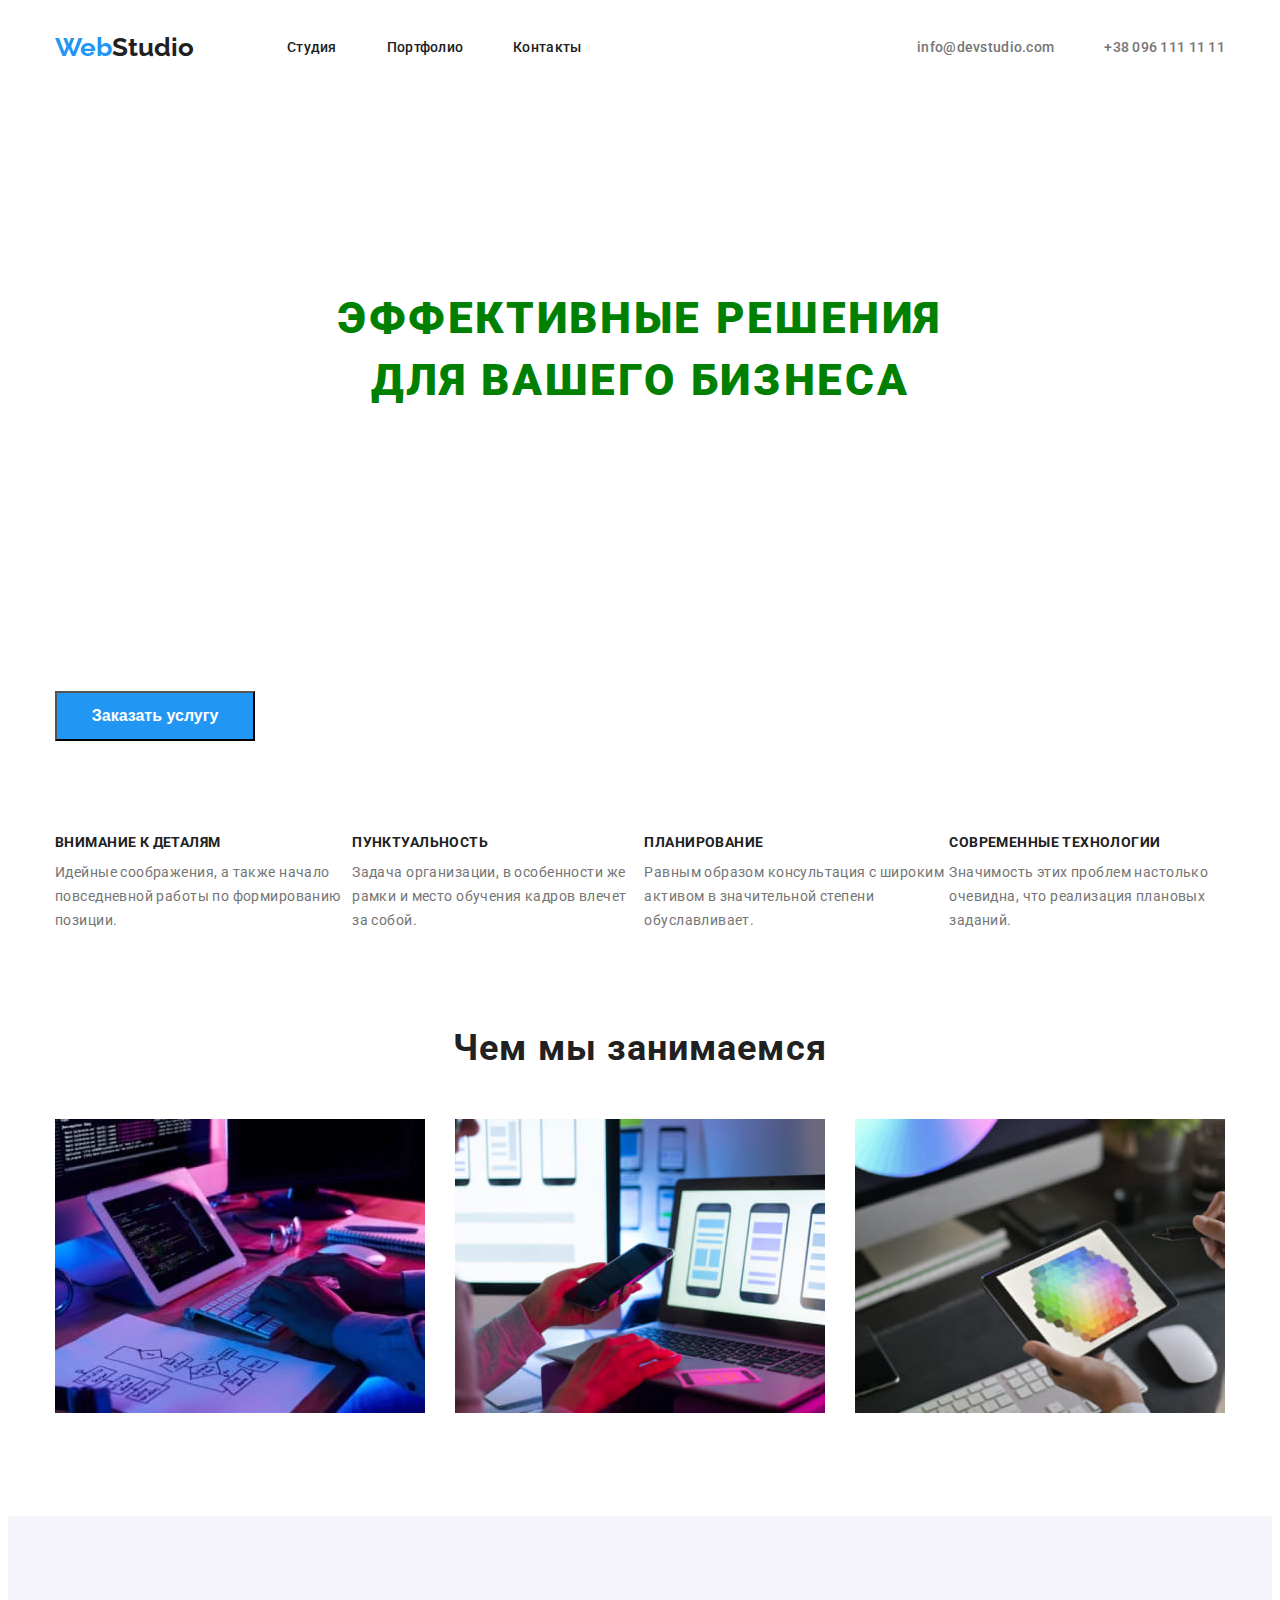
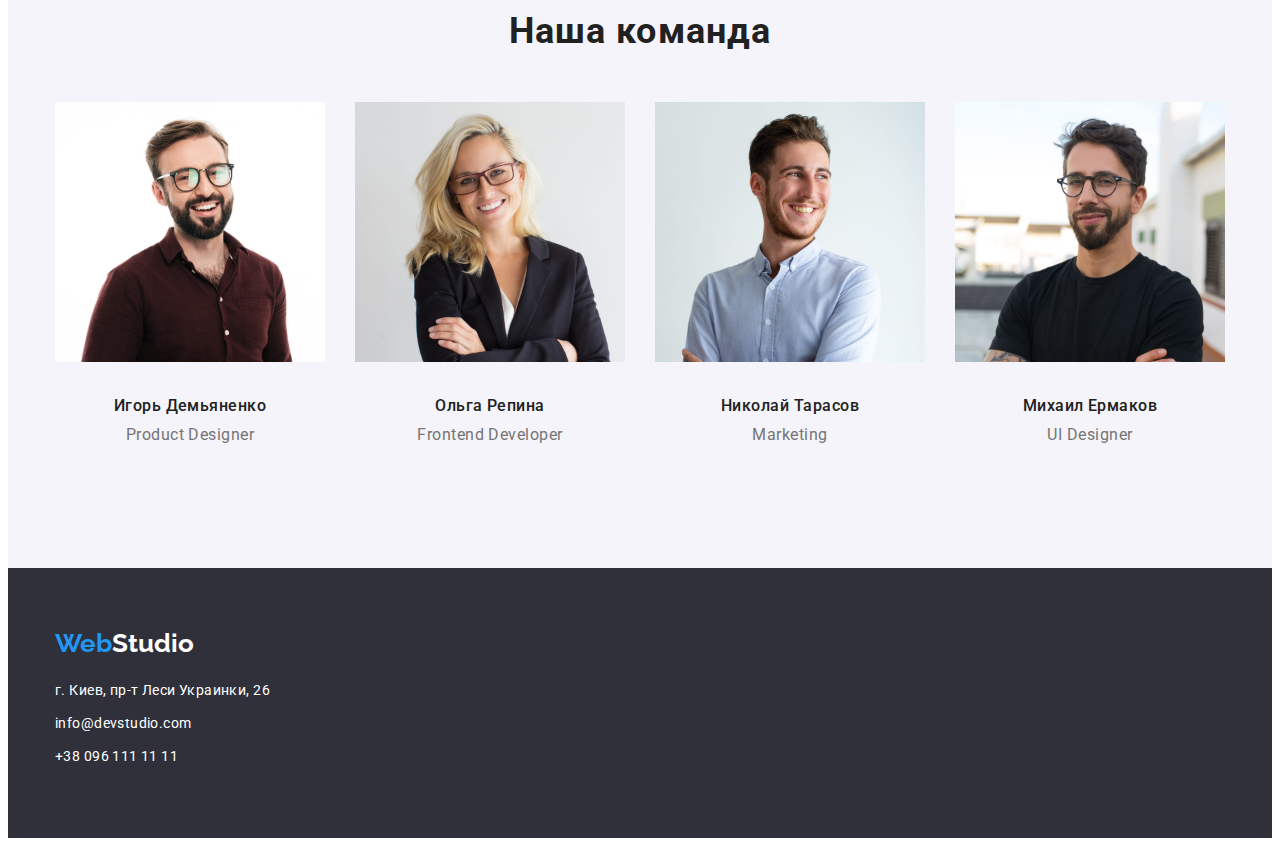
==== commit d48a6a25: "today" ====
--- a/index.html
+++ b/index.html
@@ -56,7 +56,7 @@
     <section>
         <div class="skills-cotainer container">
         <ul class="skills-list list">
-            <li class="item">
+            <li class="skills-list-item item">
                 <h3 class="skills-list-title">Внимание к деталям</h3>
                 <p class="skills-list-paragraph">Идейные соображения, а также начало повседневной работы по формированию позиции.</p>
             </li>
--- a/css/styles.css
+++ b/css/styles.css
@@ -38,7 +38,6 @@
   display: flex;
   align-items: center;
   height: 80px;
-  border: 1px solid tomato;
 }
 
 :root {
@@ -95,10 +94,6 @@
 .nav-link .item + .item {
   margin-left: 50px;
 }
-/*.mail-link {
-  margin-right: 50px;
-}
-*/
 
 /*----------------hero------------------------*/
 
@@ -123,8 +118,7 @@
   justify-content: center;
 }
 
-.skills-list .item {
-  max-width: 270;
+.skills-list-item {
 }
 
 /*----------------work-list-container--------------*/
@@ -353,12 +347,14 @@
   font-size: 18px;
   line-height: 2;
   letter-spacing: 0.06em;
+  margin-bottom: 4px;
 }
 
 .portfolio-list-paragraph {
   font-size: 16px;
   line-height: 1.9;
   letter-spacing: 0.03em;
+  margin-bottom: 20px;
 }
 /*------------filter-container----------*/
 .filter-container {
@@ -367,18 +363,34 @@
 .filter-section-list {
   display: flex;
   justify-content: center;
+  padding-top: 94px;
+  margin-bottom: 50px;
 }
 .filter-section-list .item:not(:last-child) {
   margin-right: 8px;
 }
 
+.portfolio-list {
+  display: flex;
+  flex-wrap: wrap;
+  padding-bottom: 94px;
+}
 .portfolio-list-item {
-  display: flex;
-  flex-wrap: wrap;
   margin-right: 30px;
-  background-color: tomato;
-}
-
-.portfolio-list-item: nth-child(3n) {
-  margin: 0;
-}
+  justify-content: center;
+  margin-bottom: 30px;
+  border: 1px solid tomato;
+}
+
+.portfolio-list-item:nth-child(3n) {
+  margin-right: 0;
+}
+
+.portfolio-list-item:nth-last-child(-n + 3) {
+  margin-bottom: 0;
+}
+
+.portfolio-image {
+  display: block;
+  margin-bottom: 20px;
+}
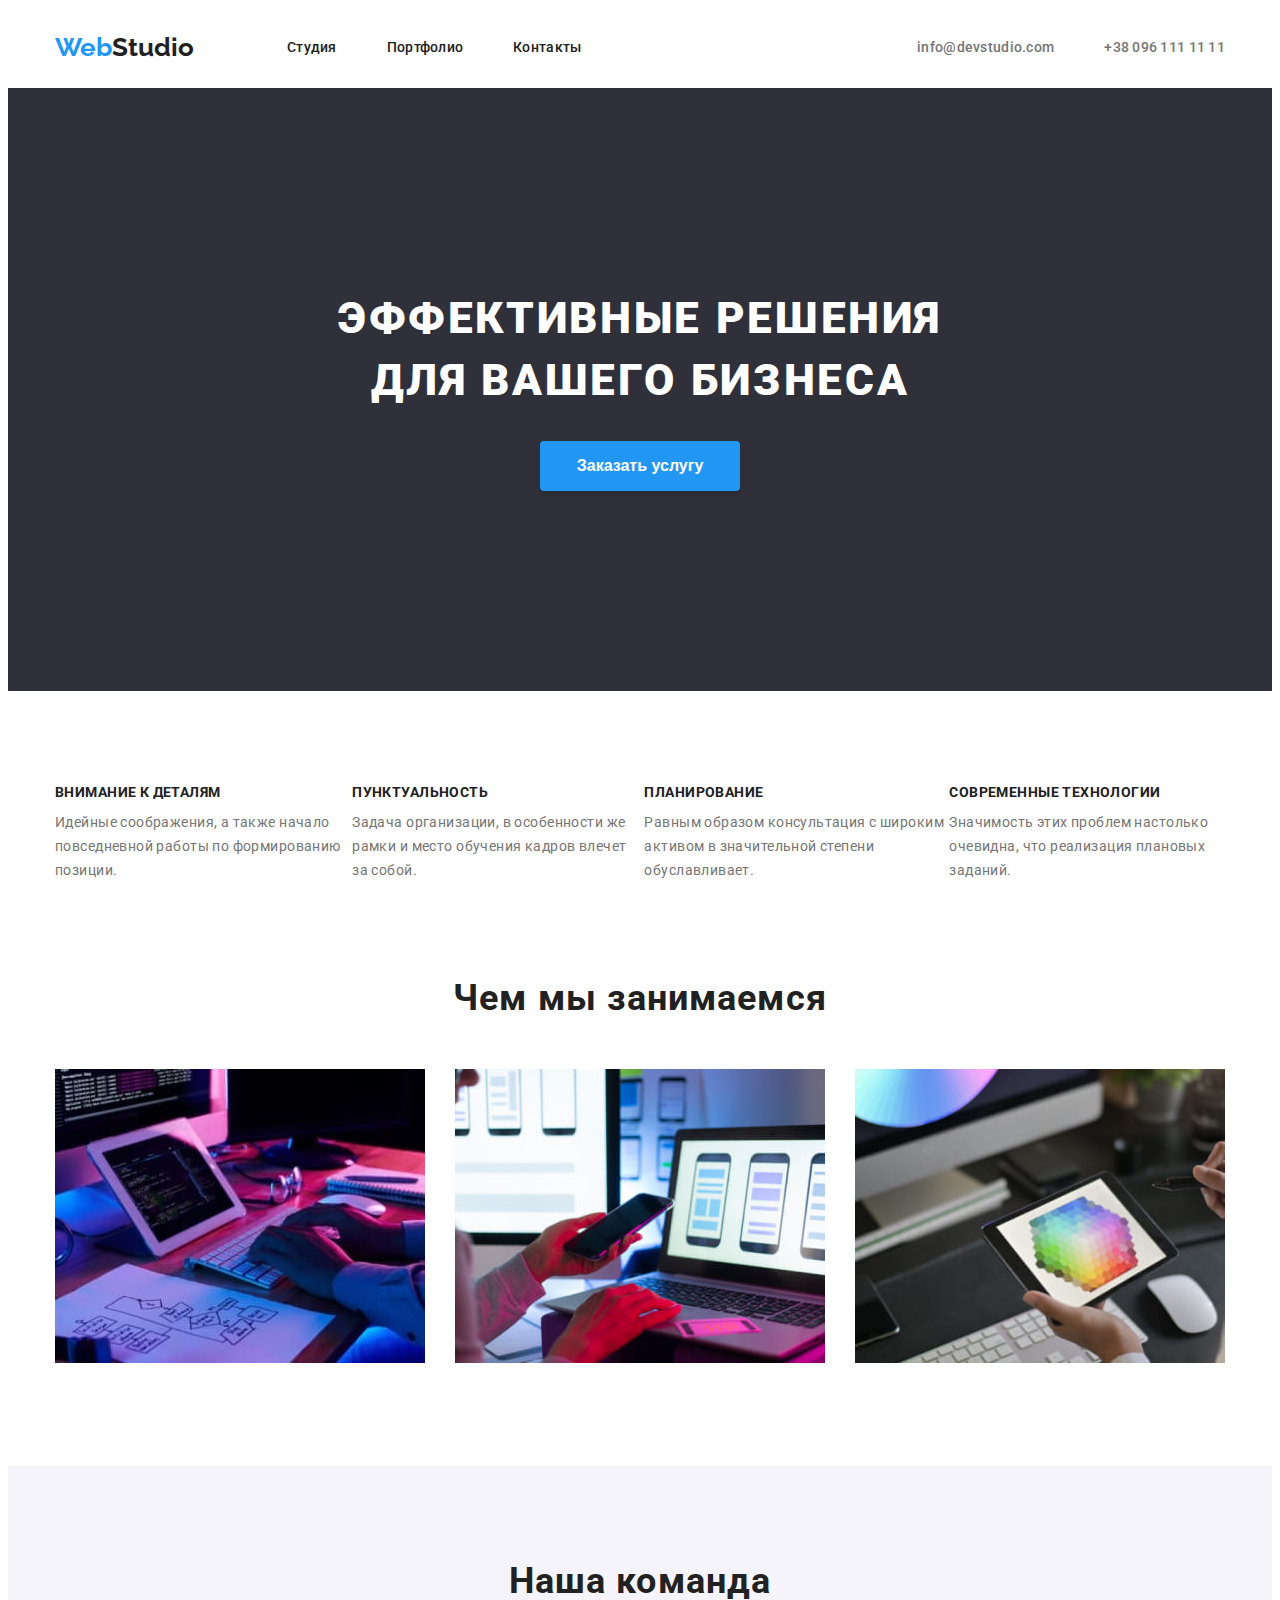
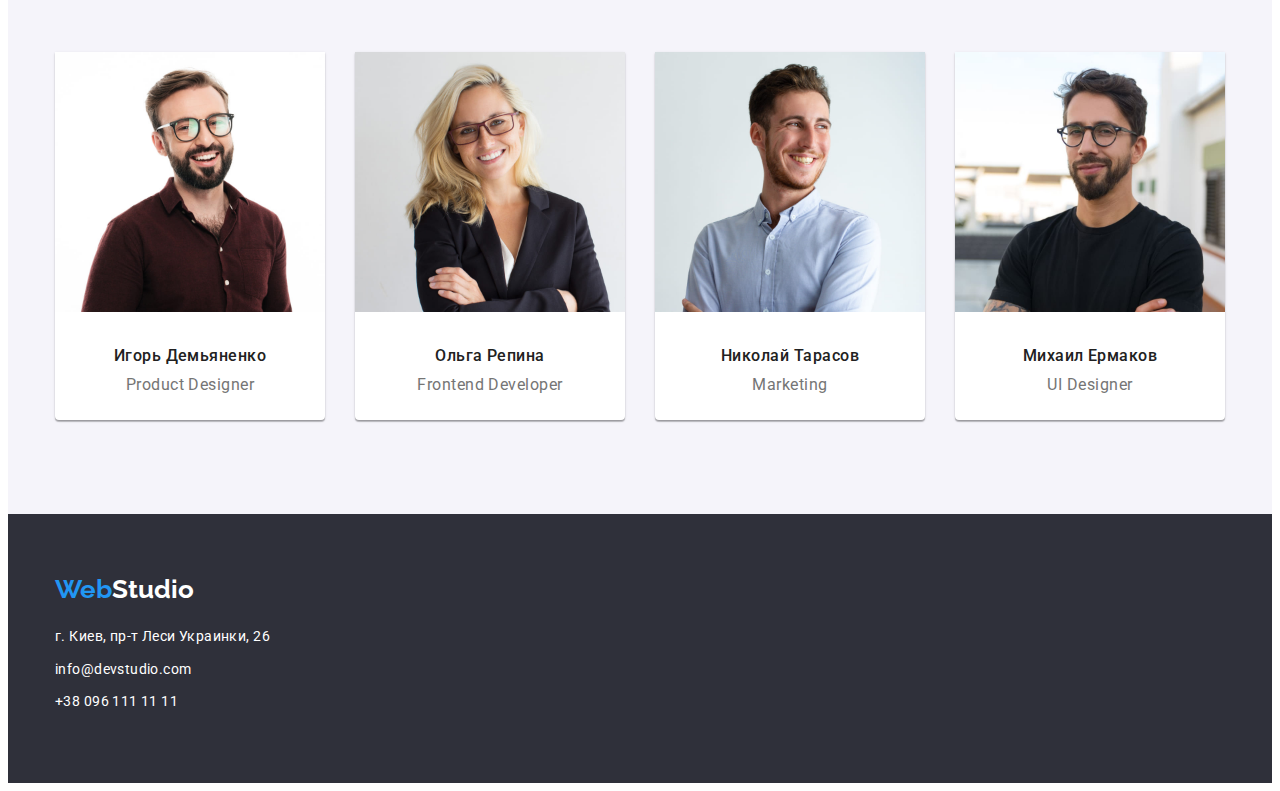
==== commit 1e79599b: "1" ====
--- a/index.html
+++ b/index.html
@@ -47,8 +47,9 @@
     <section class="hero">
         <div class="container hero-container">
             <h1 class="hero-title">Эффективные решения <br> для вашего бизнеса</h1>
+            <div class="hero-btn-container">
             <button type="button" class="hero-button">Заказать услугу</button>
-
+            </div>
         </div>
     </section>
         
@@ -98,27 +99,35 @@
         <div class="team-container container">
         <h2 class="team-title">Наша команда</h2>
         <ul class="team-list list">
-            <li class="item">
+            <li class="team-list-item item"> 
+                <div class="team-cards">
                 <img src="./imiges/igor-demianenko.jpg" width="270" alt="Игорь Демьяненко">
                 <h3 class="team-list-title">Игорь Демьяненко</h3>
                 <p class="team-list-paragraph">Product Designer</p>
+                </div>
             </li>
             
-             <li class="item">
+             <li class="team-list-item item">
+                  <div class="team-cards">
                 <img src="./imiges/olga-repina.jpg" width="270" alt="Ольга Репина">
                 <h3 class="team-list-title">Ольга Репина</h3>
                 <p class="team-list-paragraph">Frontend Developer</p>
+                </div>
             </li>
             
-            <li class="item">
+            <li class="team-list-item item"> 
+                <div class="team-cards">
                 <img src="./imiges/nikolay-tarasov.jpg" width="270" alt="Николай Тарасов">
                 <h3 class="team-list-title">Николай Тарасов</h3>
                 <p class="team-list-paragraph">Marketing</p>
+                </div>
             </li>
-            <li class="item">
+            <li class="team-list-item item"> 
+                <div class="team-cards">
                 <img src="./imiges/mikhail-ermakov.jpg" width="270" alt="Михаил Ермаков">
                 <h3 class="team-list-title">Михаил Ермаков</h3>
                 <p class="team-list-paragraph">UI Designer</p>
+                </div>
             </li>
         </ul>
         </div>
--- a/css/styles.css
+++ b/css/styles.css
@@ -68,6 +68,7 @@
 
 .header {
   background-color: var(--header-bg-color);
+  border-bottom: #ececec;
 }
 .header-list {
   display: flex;
@@ -98,13 +99,17 @@
 /*----------------hero------------------------*/
 
 .hero-title {
-  display: block;
-  justify-content: center;
+  display: flex;
   padding-top: 200px;
-  padding-bottom: 280px;
+  margin-bottom: 30px;
 }
 
 .hero-container {
+  display: flex;
+  flex-direction: column;
+  align-items: center;
+  background-color: #2f303a;
+  width: auto;
 }
 /*----------------slill-container--------------*/
 
@@ -146,7 +151,14 @@
   display: flex;
   justify-content: center;
 }
-
+.team-cards {
+  width: 270px;
+  height: 368px;
+  background: #ffffff;
+  box-shadow: 0px 1px 3px rgba(0, 0, 0, 0.12), 0px 1px 1px rgba(0, 0, 0, 0.14),
+    0px 2px 1px rgba(0, 0, 0, 0.2);
+  border-radius: 0px 0px 4px 4px;
+}
 .team-list .item:not(:last-child) {
   margin-right: 30px;
 }
@@ -209,7 +221,7 @@
 
 /*оглавление героя*/
 .hero-title {
-  color: green;
+  color: var(--white-text-color);
   font-weight: 900;
   font-size: 44px;
   line-height: 1.4;
@@ -219,10 +231,6 @@
 }
 
 .hero-button {
-  cursor: pointer;
-}
-
-.hero-button {
   background-color: var(--accent-color);
   color: #ffffff;
   font-weight: 700;
@@ -230,6 +238,15 @@
   line-height: 1.87;
   width: 200px;
   height: 50px;
+  background: #2196f3;
+  box-shadow: 0px 4px 4px rgba(0, 0, 0, 0.15);
+  border-radius: 4px;
+  padding: 10px 32px;
+  border: transparent;
+  cursor: pointer;
+}
+.hero-btn-container {
+  padding-bottom: 200px;
 }
 
 .work-list-section .title {
@@ -330,6 +347,10 @@
   font-size: 16px;
   line-height: 1.6;
   letter-spacing: 0.03em;
+  padding: 6px 22px;
+  background-color: #f5f4fa;
+  border-radius: 4px;
+  border: transparent;
 }
 
 .filter-section-list .button:hover,
@@ -348,6 +369,7 @@
   line-height: 2;
   letter-spacing: 0.06em;
   margin-bottom: 4px;
+  padding-top: 20px;
 }
 
 .portfolio-list-paragraph {
@@ -357,8 +379,6 @@
   margin-bottom: 20px;
 }
 /*------------filter-container----------*/
-.filter-container {
-}
 
 .filter-section-list {
   display: flex;
@@ -369,7 +389,7 @@
 .filter-section-list .item:not(:last-child) {
   margin-right: 8px;
 }
-
+/*------------portfolio-list----------*/
 .portfolio-list {
   display: flex;
   flex-wrap: wrap;
@@ -379,7 +399,6 @@
   margin-right: 30px;
   justify-content: center;
   margin-bottom: 30px;
-  border: 1px solid tomato;
 }
 
 .portfolio-list-item:nth-child(3n) {
@@ -392,5 +411,10 @@
 
 .portfolio-image {
   display: block;
-  margin-bottom: 20px;
-}
+}
+
+.portfolio-cards {
+  border-left: 1px solid #eeeeee;
+  border-right: 1px solid #eeeeee;
+  border-bottom: 1px solid #eeeeee;
+}
